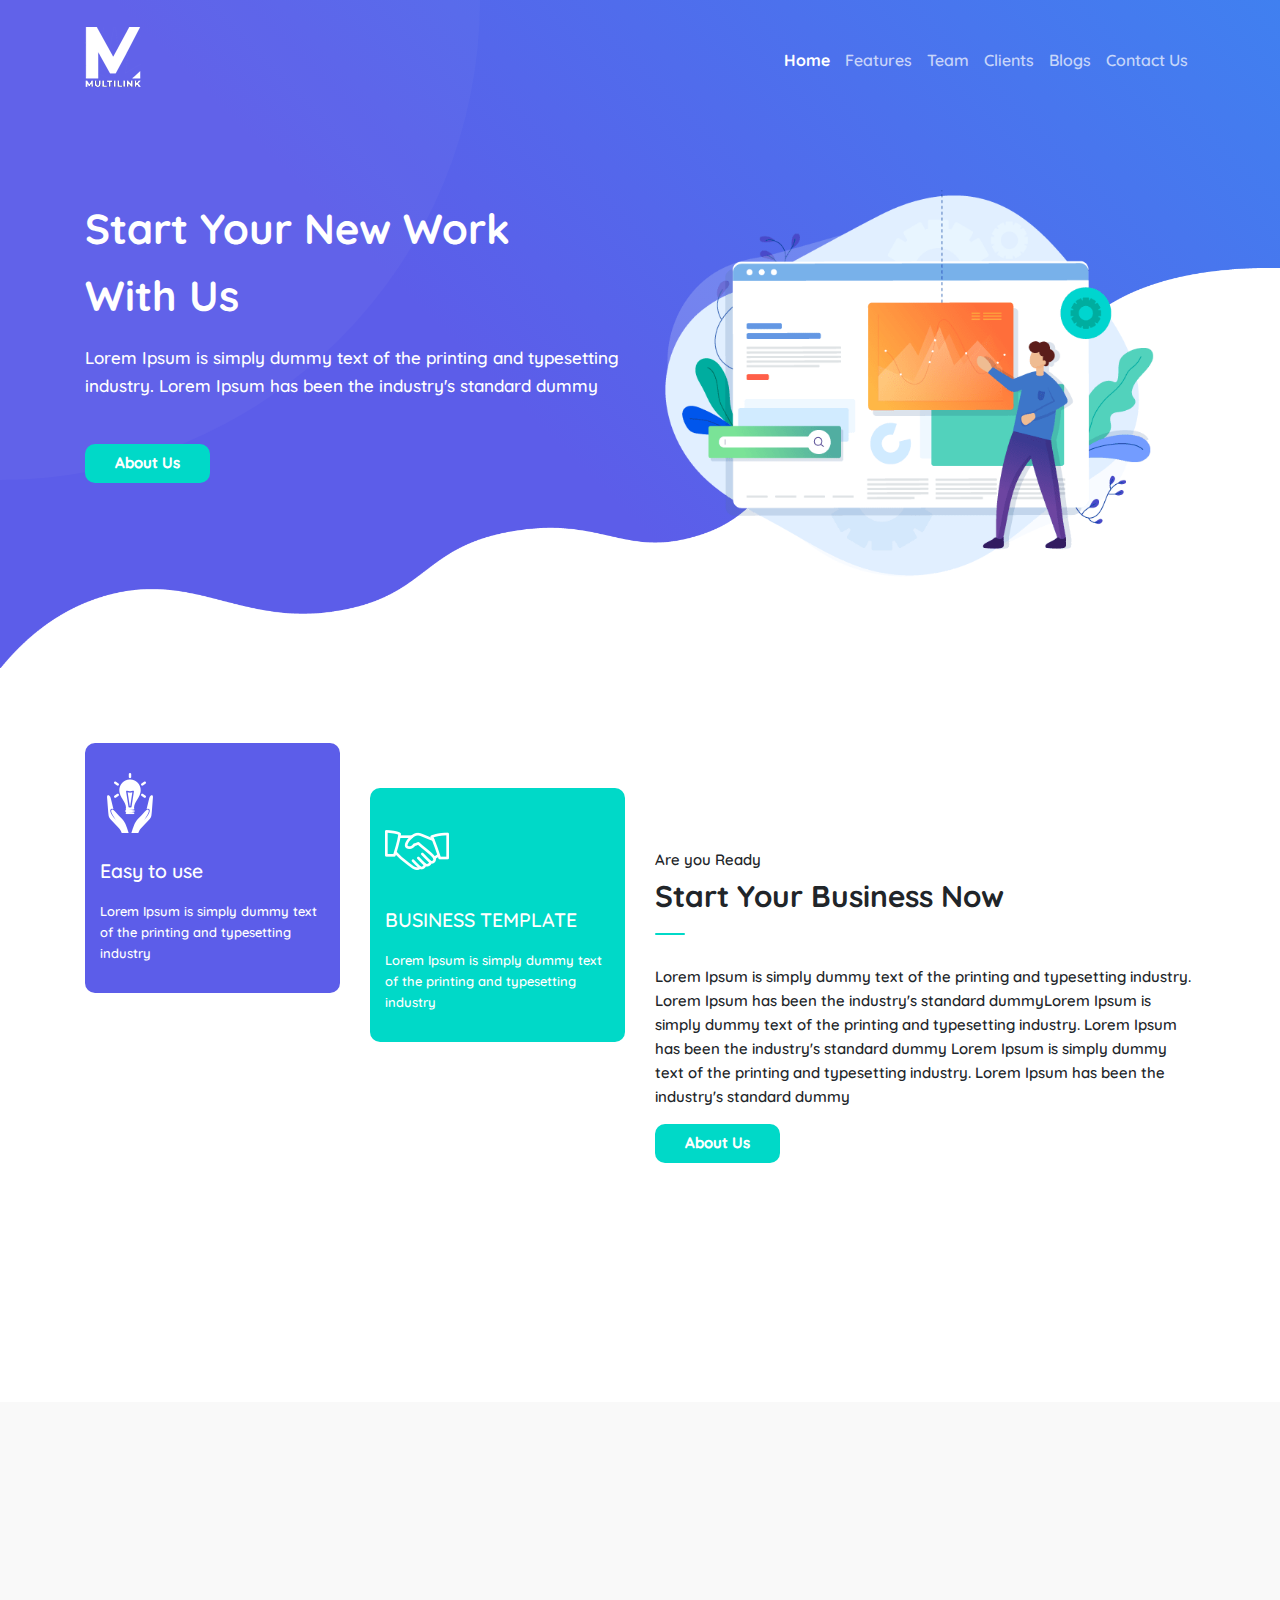
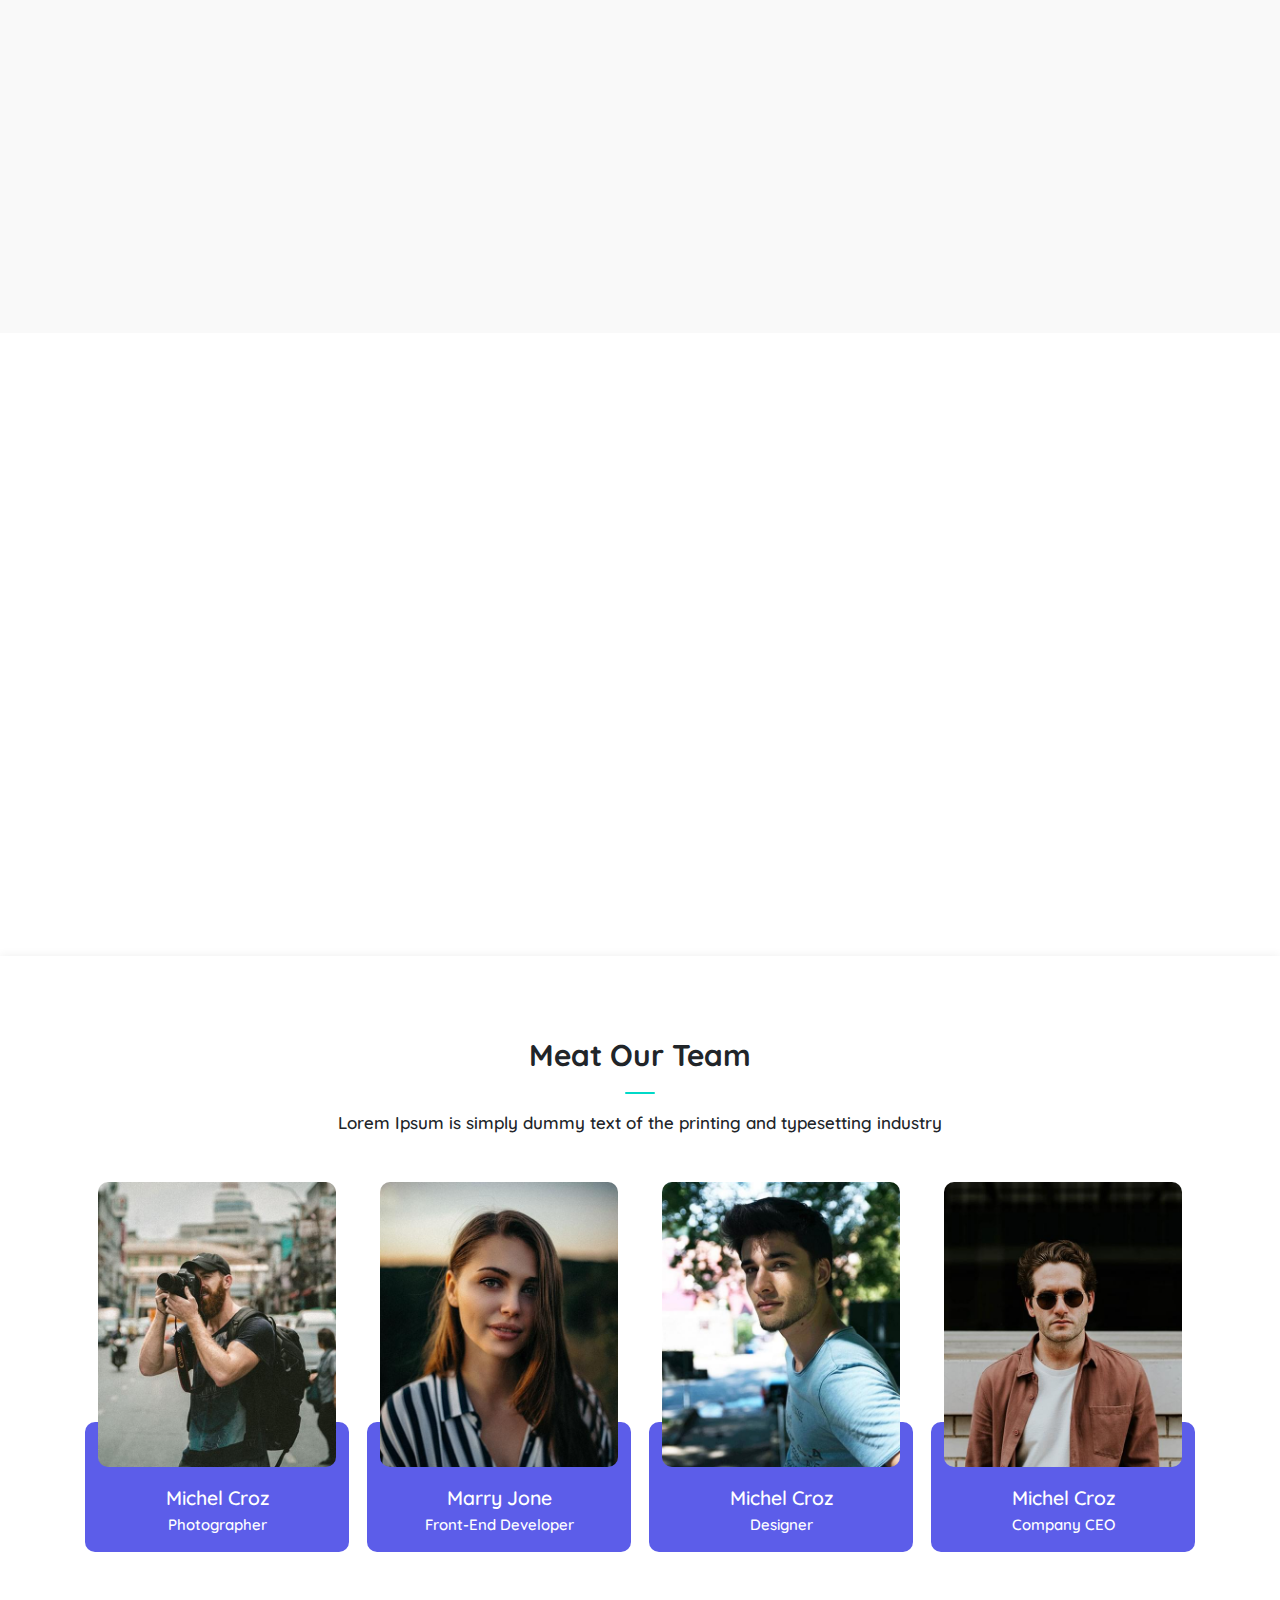
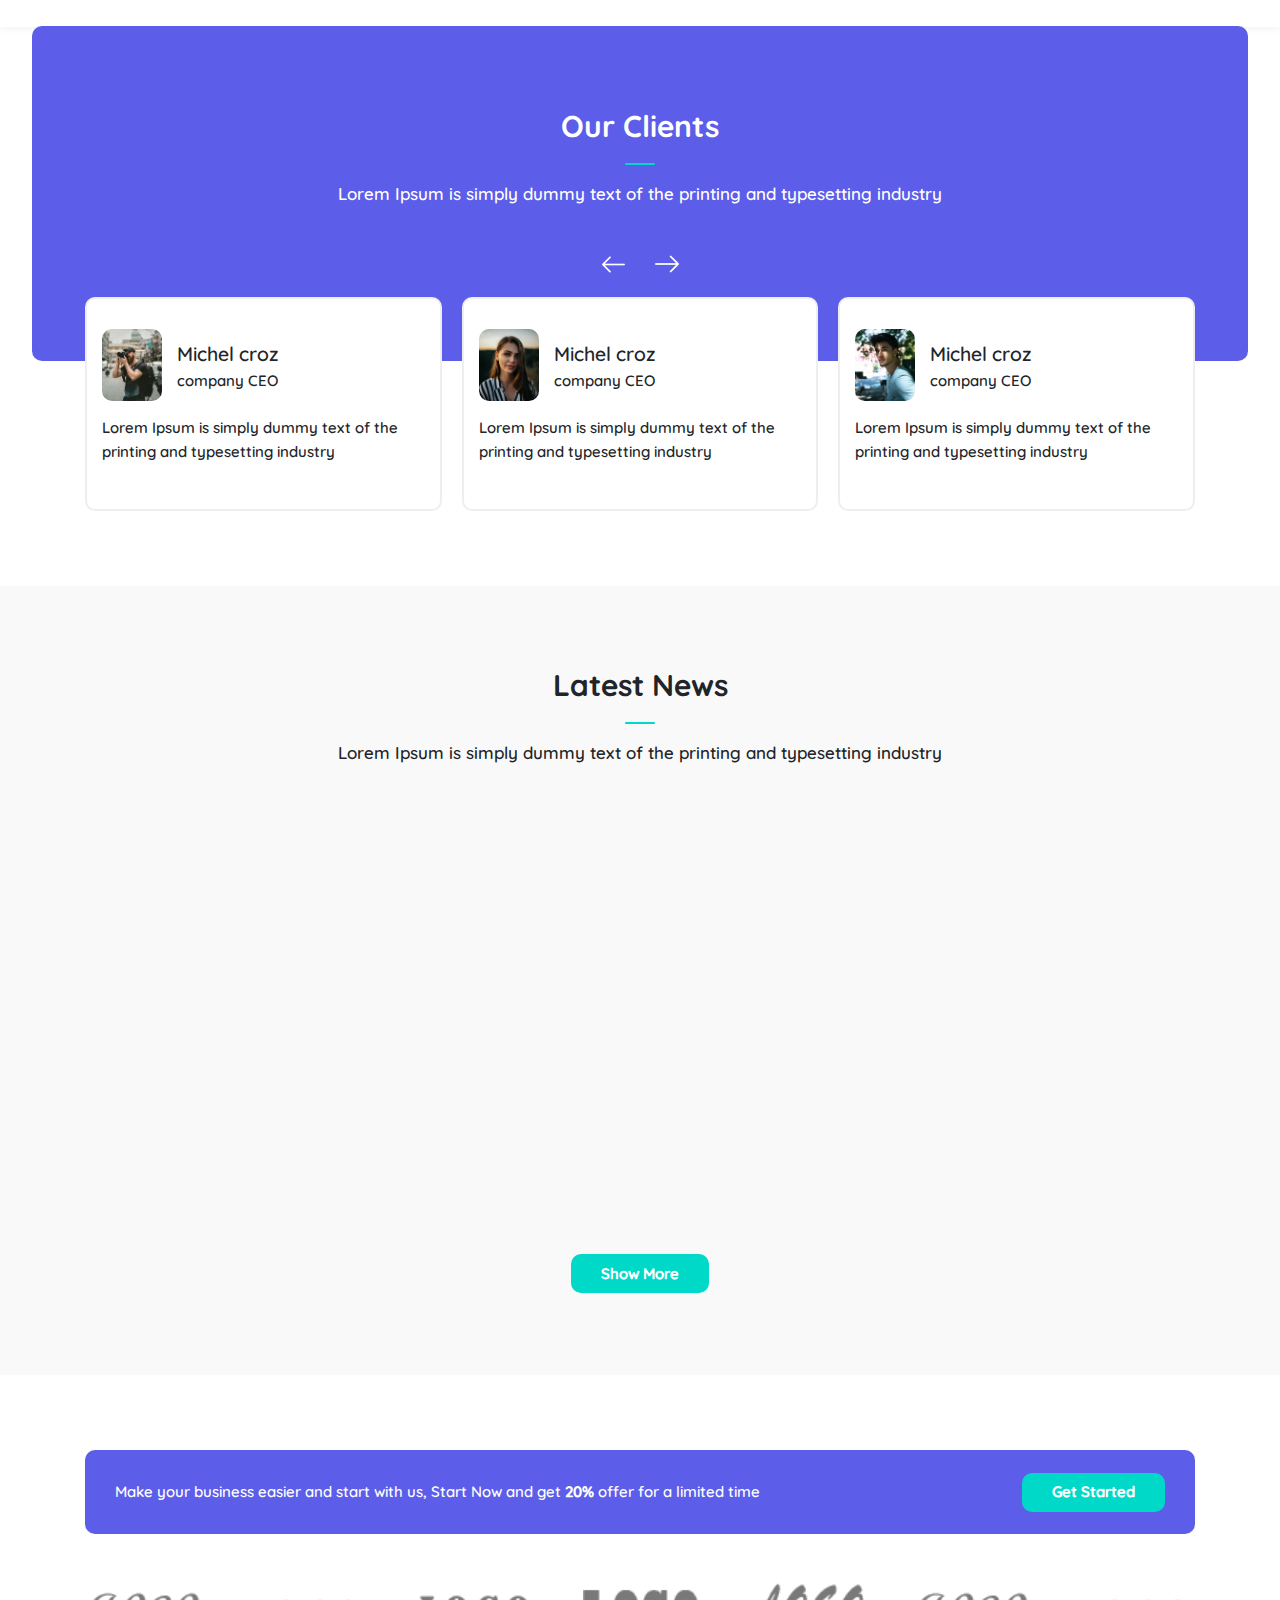
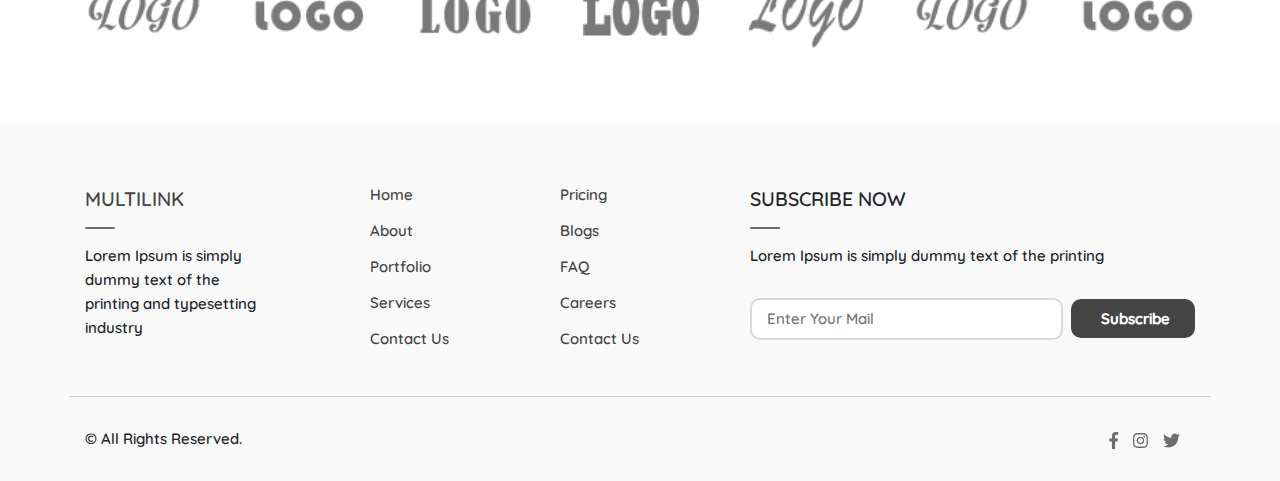
==== index.html @ b004ea32 "demowebsite" ====
<!DOCTYPE html>
<html lang="en">
  
<!-- Mirrored from ah-theme.com/multilink/demo/index.html by HTTrack Website Copier/3.x [XR&CO'2014], Fri, 06 Sep 2019 19:30:30 GMT -->
<head>
    <meta charset="utf-8">
    <meta http-equiv="X-UA-Compatible" content="IE=edge">
    <meta name="viewport" content="width=device-width, initial-scale=1">
    <meta name="description" content="">
    <meta name="author" content="">
    <title>Home</title>
    <!-- Favicons -->
    <link rel="icon" href="img/favicon.png" sizes="16x16" type="image/png">
    <!-- css plugins-->
    <link href="css/inc/plugins.css" rel="stylesheet">
    <!-- css stylesheet-->
    <link href="css/style.css" rel="stylesheet">
    <!-- HTML5 shim and Respond.js for IE8 support of HTML5 elements and media queries-->
    <!--if lt IE 9-->
    <script src="../../../oss.maxcdn.com/html5shiv/3.7.2/html5shiv.min.js"></script>
    <script src="../../../oss.maxcdn.com/respond/1.4.2/respond.min.js">              </script>
  </head>
  <body>
    <header class="site_header light_header fixed-top simple_header">
      <div class="bottom_header">
        <div class="container">
          <nav class="navbar navbar-expand-lg">
            <!-- logo --><a class="navbar-brand" href="#"> <img class="light-logo" src="img/logo-light.png" alt="logo"><img class="logo" src="img/logo.png" alt="logo"></a>
            <button class="navbar-toggler" type="button" data-toggle="collapse" data-target="#navbarSupportedContent" aria-controls="navbarSupportedContent" aria-expanded="false" aria-label="Toggle navigation"><i class="fas fa-bars"></i></button>
            <!-- start menu-->
            <div class="collapse navbar-collapse" id="navbarSupportedContent">
              <ul class="navbar-nav ml-auto">
                <li class="nav-item active"><a class="nav-link" href="#hero_section">Home</a></li>
                <li class="nav-item"><a class="nav-link" href="#features_section">Features</a></li>
                <li class="nav-item"><a class="nav-link" href="#team_section">Team</a></li>
                <li class="nav-item"><a class="nav-link" href="#clients_section">Clients</a></li>
                <li class="nav-item"><a class="nav-link" href="#blogs_section">Blogs</a></li>
                <li class="nav-item"><a class="nav-link" href="contact-us.html">Contact Us</a></li>
                <!-- dropdown menu -->
                <!-- <li class="nav-item dropdown"><a class="nav-link dropdown-toggle" href="#" id="navbarDropdown" role="button" data-toggle="dropdown" aria-haspopup="true" aria-expanded="false">Projects</a>
                  <div class="dropdown-menu animated fadeInUp" aria-labelledby="navbarDropdown"><a class="dropdown-item" href="about-us.html">About Us</a><a class="dropdown-item" href="services.html">Services</a><a class="dropdown-item" href="portfolio.html">Portfolio</a><a class="dropdown-item" href="portfolio-details.html"> project 1</a><a class="dropdown-item" href="portfolio-details-slider.html"> project 2</a><a class="dropdown-item" href="portfolio-details-video.html"> project 3</a><a class="dropdown-item" href="blogs.html">Blogs  </a><a class="dropdown-item" href="blogs-sidebar.html">Blogs style2</a><a class="dropdown-item" href="article.html">Single Blog</a><a class="dropdown-item" href="404.html">404</a></div> -->
                </li>
              </ul>
            </div>
          </nav>
        </div>
      </div>
    </header>
    <main class="site_main">
      <!-- start hero section-->
      <section class="hero1 text-white bg_blue_grad" id="hero_section">
        <div class="container">
          <div class="row">
            <div class="col-sm-12 col-md-12 col-lg-6">
              <h1 class="wow fadeInLeft">Start Your New Work <br> With Us</h1>
              <p class="wow fadeInRight">Lorem Ipsum is simply dummy text of the printing and typesetting industry. Lorem Ipsum has been the industry's standard dummy </p><a class="top-btn btn_style babyBlue_btn margin_top wow fadeInLeft" href="#features_section">About Us</a>
            </div>
            <div class="col-sm-12 col-md-12 col-lg-6"><img class="w-100" src="img/top1.png" alt="pic"></div>
          </div>
        </div>
      </section>
      <!-- start features section -->
      <section class="features1" id="features_section">
        <div class="container">
          <div class="row">
            <div class="col-sm-12 col-md-6 col-lg-3">
              <div class="featur bg_blue margin_bottom wow fadeInLeft" data-wow-delay=".3s"><img src="img/feat1.png" alt="pic">
                <h3>Easy to use</h3>
                <p>Lorem Ipsum is simply dummy text of the printing and typesetting industry</p>
              </div>
              <div class="featur bg_babyBlue wow fadeInLeft" data-wow-delay=".3s"><img src="img/feat2.png" alt="pic">
                <h3>Clean and Easy Code</h3>
                <p>Lorem Ipsum is simply dummy text of the printing and typesetting industry</p>
              </div>
            </div>
            <div class="col-sm-12 col-md-6 col-lg-3 margin_top_4">
              <div class="featur bg_babyBlue margin_bottom wow fadeInLeft"><img src="img/feat3.png" alt="pic">
                <h3>BUSINESS TEMPLATE</h3>
                <p>Lorem Ipsum is simply dummy text of the printing and typesetting industry</p>
              </div>
              <div class="featur bg_blue wow fadeInLeft"><img src="img/feat4.png" alt="pic">
                <h3>Creative Design</h3>
                <p>Lorem Ipsum is simply dummy text of the printing and typesetting industry</p>
              </div>
            </div>
            <div class="col-sm-12 col-md-12 col-lg-6 margin_top_4 padding_top_4 wow fadeInRight" data-wow-delay=".3s">
              <p class="subTitile">Are you Ready</p>
              <h2 class="title margin_bottom">start Your Business Now</h2>
              <p>
                Lorem Ipsum is simply dummy text of the printing and typesetting industry. Lorem Ipsum has been the industry's standard dummyLorem Ipsum is simply dummy text of the printing and typesetting industry. Lorem Ipsum has been the industry's standard dummy
                Lorem Ipsum is simply dummy text of the printing and typesetting industry. Lorem Ipsum has been the industry's standard dummy
              </p><a class="btn_style babyBlue_btn" href="about-us.html">About Us</a>
            </div>
          </div>
        </div>
      </section>
      <!-- start how it work section -->
      <section class="howItWork1" id="howItWork">
        <div class="container">
          <div class="row align-items-center">
            <div class="col-lg-6 wow fadeInLeft">
              <h2 class="title margin_bottom">How Does It Work</h2>
              <div class="step d-flex align-items-start"><span class="number bg_blue_grad">1</span>
                <div>
                  <h3>Install The App</h3>
                  <p>Lorem Ipsum is simply dummy text of the printing and typesetting industry</p>
                </div>
              </div>
              <div class="step d-flex align-items-start"><span class="number bg_blue_grad">2</span>
                <div>
                  <h3>Edit App Setting </h3>
                  <p>Lorem Ipsum is simply dummy text of the printing and typesetting industry</p>
                </div>
              </div>
              <div class="step d-flex align-items-start"><span class="number bg_blue_grad">3</span>
                <div>
                  <h3>Enjoy The App </h3>
                  <p>Lorem Ipsum is simply dummy text of the printing and typesetting industry</p>
                </div>
              </div>
            </div>
            <div class="col-lg-6">
              <div class="watch_video wow fadeInRight"><a class="play-icon bg_blue_grad" href="#"> <i class="_play fas fa-play"></i></a><img class="w-100" src="img/lap.png" alt="pic"></div>
              <div class="video_popup animated fadeInLeft">
                <div class="video">
                  <div class="video_src">
                    <iframe src="https://www.youtube.com/embed/4INwx_tmTKw?controls=0" allow="accelerometer; autoplay; encrypted-media; gyroscope; picture-in-picture" allowfullscreen></iframe>
                  </div>
                </div>
              </div>
            </div>
          </div>
        </div>
      </section>
      <!-- start view more section-->
      <section class="moreInfo">
        <div class="container">
          <div class="div row align-items-center">
            <div class="col-md-6 wow fadeInLeft"><img class="w-100" src="img/teamwork.png" alt="pic"></div>
            <div class="col-md-6 wow fadeInRight">
              <h2 class="title margin_bottom">A faster way to do anything</h2>
              <p>
                Lorem Ipsum is simply dummy text of the printing and typesetting industry. Lorem Ipsum has been the industry's standard dummyLorem Ipsum is simply dummy text of the printing and typesetting industry. Lorem Ipsum has been the industry's standard dummy
                Lorem Ipsum is simply dummy text of the printing and typesetting industry. Lorem Ipsum has been the industry's standard dummy
              </p>
            </div>
          </div>
        </div>
      </section>
      <!-- start our team section-->
      <section id="team_section">
        <div class="container">
          <h2 class="title">meat our team</h2>
          <p class="sec_desc">Lorem Ipsum is simply dummy text of the printing and typesetting industry</p>
          <div class="owl-carousel margin_top_4" id="team_slider">
            <div class="team_item">
              <div class="_img"><img class="m-auto" src="img/team1.jpg" alt="pic">
                <div class="social_links">
                  <ul>
                    <li class="animated fadeInLeft"><a class="social-link" href="#"><i class="fab fa-facebook-f"></i></a></li>
                    <li class="animated fadeInLeft"> <a class="social-link" href="#"><i class="fab fa-instagram"></i></a></li>
                    <li class="animated fadeInLeft"><a class="social-link" href="#"><i class="fab fa-twitter"></i></a></li>
                  </ul>
                </div>
              </div>
              <div class="team_data bg_blue">
                <h3 class="_name"> Michel croz</h3>
                <p class="_position">photographer </p>
              </div>
            </div>
            <div class="team_item">
              <div class="_img"><img class="m-auto" src="img/team2.jpg" alt="pic">
                <div class="social_links">
                  <ul>
                    <li class="animated fadeInLeft"><a class="social-link" href="#"><i class="fab fa-facebook-f"></i></a></li>
                    <li class="animated fadeInLeft"> <a class="social-link" href="#"><i class="fab fa-instagram"></i></a></li>
                    <li class="animated fadeInLeft"><a class="social-link" href="#"><i class="fab fa-twitter"></i></a></li>
                  </ul>
                </div>
              </div>
              <div class="team_data bg_blue">
                <h3 class="_name"> marry jone</h3>
                <p class="_position">Front-end Developer</p>
              </div>
            </div>
            <div class="team_item">
              <div class="_img"><img class="m-auto" src="img/team3.jpg" alt="pic">
                <div class="social_links">
                  <ul>
                    <li class="animated fadeInLeft"><a class="social-link" href="#"><i class="fab fa-facebook-f"></i></a></li>
                    <li class="animated fadeInLeft"> <a class="social-link" href="#"><i class="fab fa-instagram"></i></a></li>
                    <li class="animated fadeInLeft"><a class="social-link" href="#"><i class="fab fa-twitter"></i></a></li>
                  </ul>
                </div>
              </div>
              <div class="team_data bg_blue">
                <h3 class="_name"> Michel croz</h3>
                <p class="_position">Designer</p>
              </div>
            </div>
            <div class="team_item">
              <div class="_img"><img class="m-auto" src="img/team4.jpg" alt="pic">
                <div class="social_links">
                  <ul>
                    <li class="animated fadeInLeft"><a class="social-link" href="#"><i class="fab fa-facebook-f"></i></a></li>
                    <li class="animated fadeInLeft"> <a class="social-link" href="#"><i class="fab fa-instagram"></i></a></li>
                    <li class="animated fadeInLeft"><a class="social-link" href="#"><i class="fab fa-twitter"></i></a></li>
                  </ul>
                </div>
              </div>
              <div class="team_data bg_blue">
                <h3 class="_name"> Michel croz</h3>
                <p class="_position">Company CEO</p>
              </div>
            </div>
            <div class="team_item">
              <div class="_img"><img class="m-auto" src="img/team5.jpg" alt="pic">
                <div class="social_links">
                  <ul>
                    <li class="animated fadeInLeft"><a class="social-link" href="#"><i class="fab fa-facebook-f"></i></a></li>
                    <li class="animated fadeInLeft"> <a class="social-link" href="#"><i class="fab fa-instagram"></i></a></li>
                    <li class="animated fadeInLeft"><a class="social-link" href="#"><i class="fab fa-twitter"></i></a></li>
                  </ul>
                </div>
              </div>
              <div class="team_data bg_blue">
                <h3 class="_name"> jone mesy</h3>
                <p class="_position">Front-end Developer</p>
              </div>
            </div>
          </div>
        </div>
      </section>
      <!-- start pricing section -->
    <!--   <section id="pricing_section">
        <div class="container">
          <h2 class="title">our pricing</h2>
          <p class="sec_desc">Lorem Ipsum is simply dummy text of the printing and typesetting industry</p>
          <div class="row margin_top_4">
            <div class="col-md-4">
              <div class="pricing_table text-center wow fadeInLeft" data-wow-delay=".7s">
                <h3>Starter Plan</h3>
                <h1 class="price text_blue">Free</h1>
                <p>per month</p>
                <ul>
                  <li>1 GB of space</li>
                  <li>Real-time sync</li>
                  <li>Unlimited Attachments</li>
                  <li class="disable">Customize Themes</li>
                  <li class="disable">Priority email support</li>
                </ul><a class="btn_style blue_btn" href="#">Start Now</a>
              </div>
            </div>
            <div class="col-md-4">
              <div class="pricing_table text-center bg_blue text-white wow fadeInLeft" data-wow-delay=".4s">
                <h3>Enterprise Plan</h3>
                <h1 class="price">20$</h1>
                <p>per month</p>
                <ul>
                  <li>4 GB of space</li>
                  <li>Real-time sync</li>
                  <li>Unlimited Attachments</li>
                  <li>Customize Themes</li>
                  <li class="disable">Priority email support</li>
                </ul><a class="btn_style babyBlue_btn" href="#">Start Now</a>
              </div>
            </div>
            <div class="col-md-4">
              <div class="pricing_table text-center wow fadeInLeft" data-wow-delay=".1s">
                <h3>Unlimited Plan</h3>
                <h1 class="price text_blue">40$</h1>
                <p>per month</p>
                <ul>
                  <li>Unlimited GB of space</li>
                  <li>Real-time sync</li>
                  <li>Unlimited Attachments</li>
                  <li>Customize Themes</li>
                  <li>Priority email support</li>
                </ul><a class="btn_style blue_btn" href="#">Start Now</a>
              </div>
            </div>
          </div>
        </div>
      </section> -->
      <!-- start clients saction -->
      <section class="style_1" id="clients_section">
        <div class="container">
          <h2 class="title text-white">our Clients</h2>
          <p class="text-white sec_desc">Lorem Ipsum is simply dummy text of the printing and typesetting industry</p>
          <div class="owl-carousel margin_top_4" id="clients_slider">
            <div class="client_item">
              <div class="info d-flex align-items-center"><img src="img/team1.jpg" alt="pic">
                <div>
                  <h3>Michel croz</h3>
                  <p>company CEO</p>
                </div>
              </div>
              <p>Lorem Ipsum is simply dummy text of the printing and typesetting industry</p>
            </div>
            <div class="client_item">
              <div class="info d-flex align-items-center"><img src="img/team2.jpg" alt="pic">
                <div>
                  <h3>Michel croz</h3>
                  <p>company CEO</p>
                </div>
              </div>
              <p>Lorem Ipsum is simply dummy text of the printing and typesetting industry</p>
            </div>
            <div class="client_item">
              <div class="info d-flex align-items-center"><img src="img/team3.jpg" alt="pic">
                <div>
                  <h3>Michel croz</h3>
                  <p>company CEO</p>
                </div>
              </div>
              <p>Lorem Ipsum is simply dummy text of the printing and typesetting industry</p>
            </div>
            <div class="client_item">
              <div class="info d-flex align-items-center"><img src="img/team4.jpg" alt="pic">
                <div>
                  <h3>Michel croz</h3>
                  <p>company CEO</p>
                </div>
              </div>
              <p>Lorem Ipsum is simply dummy text of the printing and typesetting industry</p>
            </div>
          </div>
        </div>
      </section>
      <!-- start blogs section -->
      <section id="blogs_section">
        <div class="container">
          <h2 class="title">Latest News</h2>
          <p class="sec_desc">Lorem Ipsum is simply dummy text of the printing and typesetting industry</p>
          <div class="row margin_top_4">
            <div class="col-md-4">
              <div class="blog wow fadeInLeft" data-wow-delay=".7s"><a href="#">
                  <div class="date bg_blue">3 Apr 2018</div><img class="w-100" src="img/blog1.jpg" alt="blog-img">
                  <div class="blog-content br_blue">
                    <h3 class="text-capitalize">growth your business with us</h3>
                    <p>Lorem ipsum dolor sit amet, consectetur adipisicing elit, sed do eiusmod tempor incididunt ut labore et dolore magna aliqua.</p>
                  </div></a></div>
            </div>
            <div class="col-md-4">
              <div class="blog wow fadeInLeft" data-wow-delay=".4s"><a href="#">
                  <div class="date bg_blue">3 Apr 2018</div><img class="w-100" src="img/blog2.jpg" alt="blog-img">
                  <div class="blog-content br_blue">
                    <h3 class="text-capitalize">how can use the template </h3>
                    <p>Lorem ipsum dolor sit amet, consectetur adipisicing elit, sed do eiusmod tempor incididunt ut labore et dolore magna aliqua.</p>
                  </div></a></div>
            </div>
            <div class="col-md-4">
              <div class="blog wow fadeInLeft" data-wow-delay=".1s"><a href="#">
                  <div class="date bg_blue">3 Apr 2018</div><img class="w-100" src="img/blog3.jpg" alt="blog-img">
                  <div class="blog-content br_blue">
                    <h3 class="text-capitalize">How to increase your profits</h3>
                    <p>Lorem ipsum dolor sit amet, consectetur adipisicing elit, sed do eiusmod tempor incididunt ut labore et dolore magna aliqua.</p>
                  </div></a></div>
            </div>
          </div><a class="btn_style babyBlue_btn" href="blogs.html">Show More</a>
        </div>
      </section>
      <section class="logos">
        <div class="container">
          <div class="start_now d-flex justify-content-between flex-wrap align-items-center bg_blue">
            <p>Make your business easier and start with us, Start Now and get <strong>20% </strong>offer for a limited time</p><a class="btn_style babyBlue_btn" href="#">Get Started</a>
          </div>
          <div class="owl-carousel margin_top_4" id="logos"><img src="img/logo1.png" alt="pic"><img src="img/logo2.png" alt="pic"><img src="img/logo3.png" alt="pic"><img src="img/logo4.png" alt="pic"><img src="img/logo5.png" alt="pic"></div>
        </div>
      </section><a class="goto_top btn_style gray_btn" href="#"><i class="fas fa-arrow-up"></i> </a>
    </main>
    <footer class="site_footer">
      <div class="loader"><div class="lds-ripple"><div></div><div></div></div></div>
      <div class="container">
        <div class="row footer_top">
          <div class="col-md-6 col-lg-3">
            <h3 class="title"><a class="margin_bottom" href="#">multiLink</a></h3>
            <p class="w-75">Lorem Ipsum is simply dummy text of the printing and typesetting industry</p>
          </div>
          <div class="col-md-6 col-lg-2">
            <nav class="footer_menu">
              <ul>
                <li> <a class="footer_link" href="#">Home</a></li>
                <li> <a class="footer_link" href="#">About</a></li>
                <li> <a class="footer_link" href="#">Portfolio</a></li>
                <li> <a class="footer_link" href="#">Services</a></li>
                <li> <a class="footer_link" href="#">Contact Us </a></li>
              </ul>
            </nav>
          </div>
          <div class="col-md-6 col-lg-2">
            <nav class="footer_menu">
              <ul>
                <li> <a class="footer_link" href="#">Pricing</a></li>
                <li> <a class="footer_link" href="#">Blogs</a></li>
                <li> <a class="footer_link" href="#">FAQ</a></li>
                <li> <a class="footer_link" href="#">Careers</a></li>
                <li> <a class="footer_link" href="#">Contact Us             </a></li>
              </ul>
            </nav>
          </div>
          <div class="col-md-6 col-lg-5">
            <h3 class="title">Subscribe Now</h3>
            <p class="margin_bottom">Lorem Ipsum is simply dummy text of the printing </p>
            <form class="subscribe-form" id="subscribe_form" action="https://ah-theme.us17.list-manage.com/subscribe/post?u=1deb8f74c591046810c8ac1ec&amp;amp;id=ebe56afd26" method="post">
              <div class="d-flex align-items-center">
                <input class="w-75 form-input" id="subscribe_email" type="Email" placeholder="Enter Your Mail" aria-label="Search">
                <button class="btn_style dark_btn" type="submit" id="subscribe_btn">Subscribe</button>
              </div>
              <p class="subscription_success"></p>
              <p class="subscription_error"></p>
            </form>
          </div>
        </div>
        <div class="footer_bottom">
          <div class="row justify-content-between">
            <p>©  All Rights Reserved.</p>
            <ul class="social_footer">
              <li><a class="social-link" href="#"><i class="fab fa-facebook-f"></i></a></li>
              <li> <a class="social-link" href="#"><i class="fab fa-instagram"></i></a></li>
              <li><a class="social-link" href="#"><i class="fab fa-twitter"></i></a></li>
            </ul>
          </div>
        </div>
      </div>
    </footer>
    <script src="js/jQuery-plugins.js"></script>
    <script src="js/scripts.js"></script>
  </body>

<!-- Mirrored from ah-theme.com/multilink/demo/index.html by HTTrack Website Copier/3.x [XR&CO'2014], Fri, 06 Sep 2019 19:30:58 GMT -->
</html>
---- css/style.css ----
@charset "UTF-8";
/*
Template Name: MultiLink  Multipurpose, Software, Digital Agency, Company Portfolio Template 
Author: AHTheme
Author URI: https://themeforest.net/user/ah-theme
Version: 1.1
*/
/*
TABLE OF CONTENTS:

1.RESET CSS
2.GENERAL CLASSES and Id
  2.1-site_header
	2.2-hero_section
	2.3-about_section
	2.4-services_section
	2.5-portfolio_section
	2.6-pricing_section
	2.7-clients_section
	2.8-blogs_section
	2.9-logos
	2.10-site_footer

3. General COLOR CLASSES
	3.1- background colors
		3.1.1-babyBlue_btn // babyblue button
		3.1.2-lightOrange_btn // light button
		3.1.3-blue_btn //  blue button
		3.1.4-dark_btn //  dark button
		3.1.5-purple_btn // purple button
		3.1.6-bg_babyBlue // background baby blue section
		3.1.7-bg_orang // background orange
		3.1.8-bg_blue // background blue
    3.1.9-bg_blue_grad //  background blue gradient
    3.1.10-bg_purple // background purple
		3.1.11-bg_bg_gray // background dark gray
  3.2- text color
		3.2.1- text_blue // text blue
		3.2.2- text_babyBlue // light baby blue text
		3.2.3- text_orang // text orange
		3.2.4- text_gray // gray text
*/
/* ====== fonts =========== */
@font-face {
  font-family: 'Conv_Quicksand-Bold';
  src: url("../fonts/font/Quicksand-Bold.eot");
  src: local("☺"), url("../fonts/font/Quicksand-Bold.woff") format("woff"), url("../fonts/font/Quicksand-Bold.ttf") format("truetype"), url("../fonts/font/Quicksand-Bold.svg") format("svg");
  font-weight: normal;
  font-style: normal;
}

@font-face {
  font-family: 'Conv_Quicksand-Medium';
  src: url("../fonts/font/Quicksand-Medium.eot");
  src: local("☺"), url("../fonts/font/Quicksand-Medium.woff") format("woff"), url("../fonts/font/Quicksand-Medium.ttf") format("truetype"), url("../fonts/font/Quicksand-Medium.svg") format("svg");
  font-weight: normal;
  font-style: normal;
}

@font-face {
  font-family: 'Conv_Quicksand-Regular';
  src: url("../fonts/font/Quicksand-Regular.eot");
  src: local("☺"), url("../fonts/font/Quicksand-Regular.woff") format("woff"), url("../fonts/font/Quicksand-Regular.ttf") format("truetype"), url("../fonts/font/Quicksand-Regular.svg") format("svg");
  font-weight: normal;
  font-style: normal;
}

/* ====== Color Palette =========== */
/* ====== fonts =========== */
/* ====== Font Sizes =========== */
/* ====== Text =========== */
/* ====== padding =========== */
/* ====== margin =========== */
/* ====== border radius =========== */
/*----------- functions -----------*/
/*---------- animation ----------*/
@keyframes pulse-border {
  0% {
    transform: translateX(-50%) translateY(-50%) translateZ(0) scale(1);
    opacity: 1;
  }
  100% {
    transform: translateX(-50%) translateY(-50%) translateZ(0) scale(1.5);
    opacity: 0;
  }
}

@keyframes box-shadow {
  0% {
    box-shadow: 0 0 0 4px #ddd;
  }
  50% {
    box-shadow: 0 0 20px 10px #eee;
    -webkit-transform: scale(1.05, 1.05);
    -moz-transform: scale(1.05, 1.05);
    -o-transform: scale(1.05, 1.05);
    transform: scale(1.05, 1.05);
    opacity: .5;
  }
  100% {
    opacity: 0;
  }
}

@keyframes circle_animate {
  0%, 100% {
    -webkit-transform: scale(0.9, 0.9);
    -moz-transform: scale(0.9, 0.9);
    -o-transform: scale(0.9, 0.9);
    transform: scale(0.9, 0.9);
  }
  50% {
    -webkit-transform: scale(1.1, 1.1);
    -moz-transform: scale(1.1, 1.1);
    -o-transform: scale(1.1, 1.1);
    transform: scale(1.1, 1.1);
  }
}

@keyframes bg_animation {
  0%, 100% {
    -webkit-transform: scale(1, 1);
    -moz-transform: scale(1, 1);
    -o-transform: scale(1, 1);
    transform: scale(1, 1);
  }
  80% {
    -webkit-transform: scale(2, 2);
    -moz-transform: scale(2, 2);
    -o-transform: scale(2, 2);
    transform: scale(2, 2);
  }
}

@keyframes lds-ripple {
  0% {
    top: 28px;
    left: 28px;
    width: 0;
    height: 0;
    opacity: 1;
  }
  100% {
    top: -1px;
    left: -1px;
    width: 58px;
    height: 58px;
    opacity: 0;
  }
}

/* --------------------------------
RESET CSS
-------------------------------- */
html,
body,
div,
span,
applet,
object,
iframe,
h1,
h2,
h3,
h4,
h5,
h6,
p,
blockquote,
pre,
a,
abbr,
acronym,
address,
big,
cite,
code,
del,
dfn,
em,
img,
ins,
kbd,
q,
s,
samp,
strike,
sub,
sup,
tt,
var,
b,
u,
i,
center,
dl,
dt,
dd,
ol,
ul,
li,
fieldset,
form,
label,
legend,
table,
caption,
tbody,
tfoot,
thead,
tr,
th,
td,
article,
aside,
canvas,
details,
embed,
figure,
figcaption,
footer,
header,
hgroup,
menu,
nav,
output,
ruby,
section,
summary,
time,
mark,
audio,
video {
  margin: 0;
  padding: 0;
  border: 0;
  font-size: 100%;
  font: inherit;
  vertical-align: baseline;
}

/* HTML5 display-role reset for older browsers */
article,
aside,
details,
figcaption,
figure,
footer,
header,
hgroup,
menu,
nav,
section,
main {
  display: block;
}

ul,
li {
  list-style: none;
}

select {
  width: 100%;
}

input:focus, button:focus, textarea:focus {
  outline: 0;
}

a:hover {
  color: #444444;
  text-decoration: none;
}

button {
  padding: .5rem 2rem;
  cursor: pointer;
}

html {
  -webkit-font-smoothing: antialiased;
  -moz-osx-font-smoothing: grayscale;
  text-rendering: optimizeLegibility;
  font-size: 15px;
  font-size: 15px;
}

body {
  line-height: 1.6;
  font-family: "Conv_Quicksand-Medium";
  overflow-x: hidden;
}

input {
  height: 42px;
  padding: 0 1rem;
  border: 2px solid #dadada;
  border-radius: 10px;
  -webkit-transition: all 0.3s ease-in-out;
  -moz-transition: all 0.3s ease-in-out;
  -o-transition: all 0.3s ease-in-out;
  transition: all 0.3s ease-in-out;
}

input:focus {
  border-color: #a2a2a2;
}

textarea {
  resize: none;
  padding: 0.5rem 1rem;
  height: 84px;
  border: 2px solid #dadada;
  border-radius: 10px;
  -webkit-transition: all 0.3s ease-in-out;
  -moz-transition: all 0.3s ease-in-out;
  -o-transition: all 0.3s ease-in-out;
  transition: all 0.3s ease-in-out;
}

textarea:focus {
  border-color: #a2a2a2;
}

p, h1, h2, h3, form {
  margin: 1rem 0px;
}

h1 {
  font-size: 40px;
  font-size: 2.8rem;
  font-family: "Conv_Quicksand-Bold";
}

h2 {
  font-size: 30px;
  font-size: 2rem;
  font-family: "Conv_Quicksand-Bold";
}

h3 {
  font-size: 25px;
  font-size: 1.3rem;
}

section {
  padding: 5rem 0;
}

/*---------- General Classes -------------*/
.margin_top {
  margin-top: 2rem;
}

.margin_bottom {
  margin-bottom: 2rem;
}

.margin_top_4 {
  margin-top: 3rem;
}

.margin_bottom_4 {
  margin-bottom: 3rem;
}

.padding_top {
  padding-top: 2rem;
}

.padding_bottom {
  padding-bottom: 2rem;
}

.padding_top_4 {
  padding-top: 4rem;
}

.padding_bottom_4 {
  padding-bottom: 4rem;
}

.margin_right {
  margin-right: 1rem;
}

.margin_left {
  margin-left: 1rem;
}

.position-absolute {
  position: absolute;
  z-index: 101;
  top: 0;
  left: 0;
  width: 100%;
}

._bold {
  font-family: "Conv_Quicksand-Bold";
}

.disable {
  opacity: .6;
  text-decoration: line-through;
}

.br_top {
  border-top: 2px solid #eee;
}

.br_left {
  border-left: 2px solid #eee;
}

.title {
  position: relative;
  padding-bottom: 1rem;
  text-transform: capitalize;
  margin-top: 0;
}

.title:before {
  content: "";
  position: absolute;
  bottom: 0;
  left: 0;
  height: 2px;
  border-radius: 10px;
  width: 30px;
  background: #00d9c8;
}

.title.orange:before {
  background: #ff6426;
}

.sec_desc {
  font-size: 17px;
}

.hidden {
  display: none;
}

/* buttons styles */
.btn_style {
  padding: .5rem 2rem;
  display: inline-block;
  border: 0px;
  cursor: pointer;
  font-weight: bold;
  border-radius: 10px;
  -webkit-transition: all 0.3s ease-in-out;
  -moz-transition: all 0.3s ease-in-out;
  -o-transition: all 0.3s ease-in-out;
  transition: all 0.3s ease-in-out;
  position: relative;
  overflow: hidden;
  display: inline-block;
  position: relative;
  z-index: 1;
}

.btn_style:after {
  background: #fff;
  content: "";
  height: 155px;
  left: -75px;
  opacity: .3;
  position: absolute;
  top: -50px;
  transform: rotate(35deg);
  transition: all 550ms cubic-bezier(0.19, 1, 0.22, 1);
  width: 50px;
  z-index: 1;
}

.btn_style:hover {
  color: #fff;
}

.btn_style:hover:after {
  left: 120%;
  transition: all 550ms cubic-bezier(0.19, 1, 0.22, 1);
}

.babyBlue_btn {
  background: #00d9c8;
  color: #fff;
}

.lightOrange_btn {
  background: #ff6426;
  color: #fff;
}

.blue_btn {
  background: #5c5de9;
  color: #fff;
}

.dark_btn {
  background: #444444;
  color: #fff;
}

.purple_btn {
  background: #2c1a4e;
  color: #fff;
}

.gray_btn {
  background: #444444;
  color: #fff;
}

.light_btn {
  background: #fff;
  color: #444444;
}

.light_btn:hover {
  color: #444444;
}

/* backgrounds style */
.bg_babyBlue {
  background-color: #00d9c8 !important;
}

.bg_blue {
  background-color: #5c5de9 !important;
}

.bg_blue_grad {
  background: linear-gradient(45deg, #5c5de9 40%, #4080f0) !important;
}

.bg_orange {
  background-color: #ff6426 !important;
}

.bg_purple {
  background-color: #2c1a4e !important;
}

.bg_gray {
  background-color: #444444 !important;
}

/* text Colors */
.text_blue {
  color: #5c5de9;
}

.text_babyBlue {
  color: #00d9c8;
}

.text_orange {
  color: #ff6426;
}

.text_gray {
  color: #444444;
}

.site_header {
  -webkit-transition: all 0.3s ease-in-out;
  -moz-transition: all 0.3s ease-in-out;
  -o-transition: all 0.3s ease-in-out;
  transition: all 0.3s ease-in-out;
}

.site_header .navbar-brand img {
  max-height: 80px;
}

.site_header.simple_header {
  padding: 1rem 0;
}

.site_header.simple_header .navbar-toggler {
  color: #fff;
}

.site_header .nav-item {
  -webkit-transition: all 0.3s ease-in-out;
  -moz-transition: all 0.3s ease-in-out;
  -o-transition: all 0.3s ease-in-out;
  transition: all 0.3s ease-in-out;
  opacity: .7;
  font-family: "Conv_Quicksand-Medium";
}

.site_header .nav-item.active, .site_header .nav-item:hover {
  opacity: 1;
  font-family: "Conv_Quicksand-Bold";
}

.site_header .navbar {
  padding: .5rem 0;
}

.site_header.light_header .nav-link {
  color: #fff;
  font-size: 16px;
}

.site_header.light_header .navbar-toggler {
  color: #fff;
}

.site_header.light_header .logo {
  display: none;
}

.site_header.light_header .logo-light {
  display: block;
}

.site_header.light_header .top_header {
  color: #fff;
  background: rgba(0, 0, 0, 0.3);
  padding: 1rem 0;
  margin-bottom: 1rem;
  border-bottom: 1px solid #909090;
}

.site_header.light_header .top_header a {
  color: #fff;
}

.site_header.light_header .top_header .icon {
  margin-right: .5rem;
}

.site_header.dark-header .navbar-toggler {
  color: #444444;
}

.site_header.dark-header .nav-link {
  color: #fff;
  font-size: 16px;
}

.site_header.dark-header .top_header {
  color: #fff;
  padding: 1rem 0;
}

.site_header.dark-header .top_header a {
  color: #fff;
}

.site_header.dark-header .top_header .icon {
  margin-right: .5rem;
}

.site_header.dark-header .bottom_header {
  background: #fff;
}

.site_header.dark-header .bottom_header a {
  color: #444444;
}

.site_header .dropdown .dropdown-menu {
  -webkit-transform: translate(-50%, 0);
  -moz-transform: translate(-50%, 0);
  -o-transform: translate(-50%, 0);
  transform: translate(-50%, 0);
  box-shadow: 0 0 10px #eee;
}

.site_header .dropdown .dropdown-menu .dropdown-item {
  -webkit-transition: all 0.3s ease-in-out;
  -moz-transition: all 0.3s ease-in-out;
  -o-transition: all 0.3s ease-in-out;
  transition: all 0.3s ease-in-out;
}

.site_header .dropdown .dropdown-menu .dropdown-item:hover {
  -webkit-transform: translate(5px, 0);
  -moz-transform: translate(5px, 0);
  -o-transform: translate(5px, 0);
  transform: translate(5px, 0);
  background: transparent;
}

.site_header .bottom_header {
  -webkit-transition: all 0.3s ease-in-out;
  -moz-transition: all 0.3s ease-in-out;
  -o-transition: all 0.3s ease-in-out;
  transition: all 0.3s ease-in-out;
}

.site_header.header-scroll_bg_light {
  background: #fff;
  padding: .5rem 0;
  box-shadow: 0 0 13px #e6e6e6;
}

.site_header.header-scroll_bg_light .navbar-toggler {
  color: #444444;
}

.site_header.header-scroll_bg_light .top_header {
  display: none;
}

.site_header.header-scroll_bg_light .nav-link {
  color: #444444;
}

.site_header.header-scroll_bg_light .light-logo {
  display: none;
}

.site_header.header-scroll_bg_light .logo {
  display: block;
}

.site_header.header-scroll_bg_light .navbar-brand img {
  height: 40px;
}

/* hero Section */
#hero_section {
  position: relative;
}

#hero_section.hero1 {
  padding: 12rem 0 5rem;
}

#hero_section.hero1:before {
  content: "";
  background-image: url("../img/top-bg.png");
  background-size: 100% 100%;
  position: absolute;
  bottom: -1px;
  left: 0;
  width: 100%;
  height: 60%;
}

#hero_section.hero1:after {
  content: "";
  width: 75%;
  padding-top: 75%;
  position: absolute;
  top: 0;
  left: 0;
  background: rgba(255, 255, 255, 0.03);
  border-radius: 50%;
  transform: translate(-50%, -50%);
}

#hero_section.hero2 {
  padding: 15rem 0 10rem;
  background-image: url(../img/top_bg.jpg);
  background-blend-mode: multiply;
  background-size: cover;
  background-attachment: fixed;
}

#hero_section.hero2:before {
  content: "";
  position: absolute;
  bottom: -1px;
  left: 0;
  width: 100%;
  height: 100px;
  background: url(../img/top2.png);
  background-size: 100% 100%;
}

#hero_section.hero3 {
  padding: 18rem 0 10rem;
  background-image: url(../img/top_bg.jpg);
  background-blend-mode: multiply;
  background-size: cover;
  background-attachment: fixed;
  text-align: center;
}

#hero_section.hero4 {
  padding: 20rem 0 10rem;
  background-image: url(../img/top_bg.jpg);
  background-blend-mode: multiply;
  background-size: cover;
  background-attachment: fixed;
  text-align: center;
}

#hero_section .owl-nav {
  position: absolute;
  top: 50%;
  width: 100%;
  display: flex;
  justify-content: space-between;
  -webkit-transform: translate(0, -50%);
  -moz-transform: translate(0, -50%);
  -o-transform: translate(0, -50%);
  transform: translate(0, -50%);
}

#hero_section .owl-nav .owl-prev, #hero_section .owl-nav .owl-next {
  position: relative;
  height: 70px;
  background: #fff;
  color: #444444;
  font-size: 30px;
  width: 40px;
  display: flex;
  justify-content: center;
  align-items: center;
}

#hero_section .owl-nav .owl-prev:before, #hero_section .owl-nav .owl-next:before {
  position: absolute;
  font-family: "Font Awesome 5 Free";
  font-weight: 700;
}

#hero_section .owl-nav .owl-prev:before {
  content: "\f104";
}

#hero_section .owl-nav .owl-next:before {
  content: "\f105";
}

#hero_section #top-slider .slide_item {
  padding: 0 3rem;
}

#hero_section p {
  font-size: 17px;
}

/* features section */
#features_section.features1 .featur {
  color: #fff;
  padding: 2rem 1rem 1rem;
  border-radius: 10px;
  position: relative;
  overflow: hidden;
}

#features_section.features1 .featur:before {
  background: linear-gradient(to right, rgba(255, 255, 255, 0.5), #fff, rgba(255, 255, 255, 0.5));
  content: "";
  height: 150%;
  left: -40%;
  opacity: .4;
  position: absolute;
  top: -80%;
  transform: rotate(45deg);
  -webkit-transition: all 0.4s ease-in-out;
  -moz-transition: all 0.4s ease-in-out;
  -o-transition: all 0.4s ease-in-out;
  transition: all 0.4s ease-in-out;
  width: 40px;
  z-index: 1;
}

#features_section.features1 .featur p {
  font-size: 13px;
}

#features_section.features1 .featur:hover:before {
  left: 150%;
  top: 50%;
  opacity: 0;
}

#features_section.features1 .subTitile {
  margin: 0;
}

#features_section.features1 .title {
  margin: 0 0 2rem;
}

/* about section */
#about_section .about_img, .about_inner .about_img {
  text-align: center;
  position: relative;
}

#about_section .about_img ._img, .about_inner .about_img ._img {
  max-width: 75%;
  border-radius: 50%;
  box-shadow: 0 0 25px #ccc;
}

#about_section .about_img .about-icon, .about_inner .about_img .about-icon {
  position: absolute;
  bottom: 0;
  left: 4%;
  max-width: 30%;
}

#about_section .watch_video .play-icon, .about_inner .watch_video .play-icon {
  position: absolute;
  width: 80px;
  height: 80px;
  border-radius: 50%;
  padding: 21px 20px 18px 28px;
  font-size: 26px;
  color: #fff;
  top: calc(50% - 40px);
  right: calc(15% - 40px);
  text-align: center;
  z-index: 1;
}

#about_section .watch_video .play-icon:before, .about_inner .watch_video .play-icon:before {
  content: "";
  position: absolute;
  z-index: 0;
  left: 50%;
  top: 50%;
  transform: translateX(-50%) translateY(-50%);
  display: block;
  width: 70px;
  height: 70px;
  border-radius: 50%;
  animation: pulse-border 1500ms ease-out infinite;
}

#about_section .title, .about_inner .title {
  margin-bottom: 2rem;
}

#about_section .subTitile, .about_inner .subTitile {
  margin: 0;
}

/* services section */
#services_section {
  background: #f9f9f9;
  padding: 5rem 0 5rem;
  text-align: center;
}

#services_section .title:before {
  margin: auto;
  left: 0;
  right: 0;
}

#services_section .fadeInUp {
  margin-top: 1rem;
}

.serv_item {
  margin-bottom: 2rem;
}

.serv_item .serv-icon {
  margin: auto;
  font-size: 30px;
  width: 90px;
  height: 90px;
  box-shadow: 0 0 20px #ccc;
  border-radius: 50%;
  display: flex;
  align-items: center;
  justify-content: center;
  background: #fff;
}

/* portfolio section */
#portfolio_section, .portfolio_inner {
  text-align: center;
}

#portfolio_section .toolbar .fil_btn, .portfolio_inner .toolbar .fil_btn {
  background: transparent;
  padding: 0;
  border: 0;
  font-weight: bold;
  margin: 0 2rem 1rem 0;
  position: relative;
  -webkit-transition: all 0.3s ease-in-out;
  -moz-transition: all 0.3s ease-in-out;
  -o-transition: all 0.3s ease-in-out;
  transition: all 0.3s ease-in-out;
}

#portfolio_section .toolbar .fil_btn.active, #portfolio_section .toolbar .fil_btn:hover, .portfolio_inner .toolbar .fil_btn.active, .portfolio_inner .toolbar .fil_btn:hover {
  color: #ff6426;
}

#portfolio_section .toolbar.babyBlue .fil_btn.active, #portfolio_section .toolbar.babyBlue .fil_btn:hover, .portfolio_inner .toolbar.babyBlue .fil_btn.active, .portfolio_inner .toolbar.babyBlue .fil_btn:hover {
  color: #00d9c8;
}

#portfolio_section .title:before, .portfolio_inner .title:before {
  margin: auto;
  left: 0;
  right: 0;
}

#portfolio_section .purple_btn, .portfolio_inner .purple_btn {
  margin-top: 1rem;
}

#portfolio_section .portfolio, .portfolio_inner .portfolio {
  position: relative;
  border-radius: 10px;
  overflow: hidden;
  line-height: 0;
  margin-bottom: 2rem;
}

#portfolio_section .portfolio .project_desc, .portfolio_inner .portfolio .project_desc {
  position: absolute;
  top: 0;
  left: 0;
  width: 100%;
  height: 100%;
  background: rgba(0, 0, 0, 0.5);
  display: flex;
  justify-content: center;
  align-items: center;
  font-size: 25px;
  -webkit-transform: scale(0, 0);
  -moz-transform: scale(0, 0);
  -o-transform: scale(0, 0);
  transform: scale(0, 0);
  -webkit-transition: all 0.3s ease-in-out;
  -moz-transition: all 0.3s ease-in-out;
  -o-transition: all 0.3s ease-in-out;
  transition: all 0.3s ease-in-out;
}

#portfolio_section .portfolio .project_desc a, .portfolio_inner .portfolio .project_desc a {
  color: #fff;
}

#portfolio_section .portfolio .project_desc .zoom, .portfolio_inner .portfolio .project_desc .zoom {
  margin-right: 2rem;
}

#portfolio_section .portfolio:hover .project_desc, .portfolio_inner .portfolio:hover .project_desc {
  -webkit-transform: scale(1, 1);
  -moz-transform: scale(1, 1);
  -o-transform: scale(1, 1);
  transform: scale(1, 1);
}

#portfolio_section .photo_zoom, .portfolio_inner .photo_zoom {
  position: fixed;
  background: rgba(0, 0, 0, 0.87);
  top: 0;
  left: 0;
  width: 100%;
  height: 100%;
  z-index: 100910;
  padding: 3rem 0;
  text-align: center;
  display: none;
  animation-duration: .5s;
}

#portfolio_section {
  background-image: url(../img/bg.png);
  background-size: cover;
  background-attachment: fixed;
  box-shadow: 0 0 10px #eee;
}

/* how it work section */
#howItWork {
  position: relative;
  background: #f9f9f9;
  padding: 5rem 0 3rem;
}

#howItWork .step {
  margin-bottom: 2rem;
}

#howItWork .step .number {
  min-width: 30px;
  height: 30px;
  border-radius: 50%;
  text-align: center;
  line-height: 30px;
  color: #fff;
  margin: .5rem 1rem 0 0;
  -webkit-transition: all 0.3s ease-in-out;
  -moz-transition: all 0.3s ease-in-out;
  -o-transition: all 0.3s ease-in-out;
  transition: all 0.3s ease-in-out;
}

#howItWork .step h3, #howItWork .step p {
  margin: 0;
}

#howItWork .step p {
  font-size: 14px;
}

#howItWork .step:hover .number {
  -webkit-transform: scale(1.1, 1.1);
  -moz-transform: scale(1.1, 1.1);
  -o-transform: scale(1.1, 1.1);
  transform: scale(1.1, 1.1);
}

#howItWork .watch_video {
  position: relative;
  margin-bottom: 2rem;
}

#howItWork .watch_video .play-icon {
  position: absolute;
  width: 70px;
  height: 70px;
  border-radius: 50%;
  padding: 15px 20px 18px 28px;
  font-size: 26px;
  color: #fff;
  top: calc(50% - 45px);
  left: calc(50% - 40px);
  text-align: center;
}

#howItWork .watch_video .play-icon:before {
  content: "";
  position: absolute;
  z-index: 0;
  left: 50%;
  top: 50%;
  transform: translateX(-50%) translateY(-50%);
  display: block;
  width: 70px;
  height: 70px;
  border-radius: 50%;
  animation: pulse-border 1500ms ease-out infinite;
}

#howItWork .watch_video .play-icon.bg_blue_grad:before {
  background: #5c5de9;
}

#howItWork .watch_video .play-icon ._play {
  position: relative;
}

.video_popup {
  position: fixed;
  top: 0;
  left: 0;
  width: 100%;
  height: 100%;
  background-color: rgba(0, 0, 0, 0.87);
  z-index: 1991;
  justify-content: center;
  align-items: center;
  display: none;
  animation-duration: .5s;
}

.video_popup .video {
  position: relative;
  width: 1000px;
  max-width: 80%;
}

.video_popup .video .video_src {
  width: 100%;
  height: 0;
  padding-top: 56.3%;
  position: relative;
}

.video_popup .video .video_src iframe {
  position: absolute;
  top: 0;
  left: 0;
  width: 100%;
  height: 100%;
}

/* team section */
#team_section {
  background-image: url(../img/bg.png);
  background-size: cover;
  background-attachment: fixed;
  box-shadow: 0 0 10px #eee;
  text-align: center;
}

#team_section .title:before {
  margin: auto;
  left: 0;
  right: 0;
}

.team_item {
  text-align: center;
  position: relative;
}

.team_item ._img {
  position: relative;
}

.team_item ._img .social_links {
  z-index: 1;
  position: absolute;
  top: 0;
  width: 100%;
  height: 100%;
  left: 5%;
  padding: 0 2rem;
  align-items: center;
  display: none;
}

.team_item ._img .social_links li:first-child {
  animation-delay: 0s;
}

.team_item ._img .social_links li:nth-child(2) {
  animation-delay: .1s;
}

.team_item ._img .social_links li:last-child {
  animation-delay: .2s;
}

.team_item ._img .social_links .social-link {
  width: 40px;
  height: 40px;
  background: #fff;
  display: inline-block;
  color: #444444;
  font-size: 18px;
  margin-bottom: 1rem;
  padding-top: 7px;
  border-radius: 10px;
}

.team_item ._img img {
  border-radius: 10px;
  position: relative;
  z-index: 1;
  width: 90%;
  -webkit-transition: all 0.3s ease-in-out;
  -moz-transition: all 0.3s ease-in-out;
  -o-transition: all 0.3s ease-in-out;
  transition: all 0.3s ease-in-out;
}

.team_item .team_data {
  padding: 4rem 1.5rem 1rem;
  color: #fff;
  border-radius: 10px;
  margin-top: -3rem;
}

.team_item .team_data ._name, .team_item .team_data ._position {
  margin: 0;
  text-transform: capitalize;
}

.team_item:hover img {
  filter: blur(5px);
}

.team_item:hover .social_links {
  display: flex;
}

/* pricing section */
#pricing_section {
  padding: 5rem 0 3rem;
  text-align: center;
}

#pricing_section .title:before {
  margin: auto;
  left: 0;
  right: 0;
}

#pricing_section .pricing_table {
  background: #eee;
  border-radius: 10px;
  padding: 3rem 1rem;
  position: relative;
  -webkit-transition: all 0.3s ease-in-out;
  -moz-transition: all 0.3s ease-in-out;
  -o-transition: all 0.3s ease-in-out;
  transition: all 0.3s ease-in-out;
  margin-bottom: 2rem;
}

#pricing_section .pricing_table .price {
  margin-bottom: 0;
  line-height: 2.8rem;
}

#pricing_section .pricing_table p {
  margin-top: 0;
  margin-bottom: 2rem;
}

#pricing_section .pricing_table.box-shadow {
  box-shadow: 0 0 16px #a0a0a0;
  color: #fff;
}

#pricing_section .pricing_table ul {
  margin-bottom: 1.5rem;
}

#pricing_section .pricing_table ul li {
  margin-bottom: .5rem;
}

#pricing_section .pricing_table:hover {
  -webkit-transform: translate(0, -10px);
  -moz-transform: translate(0, -10px);
  -o-transform: translate(0, -10px);
  transform: translate(0, -10px);
  box-shadow: 0 7px 16px #d0d0d0;
}

#pricing_section .pricing_table:hover.box-shadow {
  box-shadow: 0 7px 16px #a0a0a0;
}

/* clients section */
#clients_section, .clients_inner {
  position: relative;
  text-align: center;
}

#clients_section .title:before, .clients_inner .title:before {
  margin: auto;
  left: 0;
  right: 0;
}

#clients_section:before, .clients_inner:before {
  content: "";
  position: absolute;
  top: -1px;
  left: 2.5%;
  width: 95%;
  height: 60%;
  border-radius: 10px;
}

#clients_section.style_1:before, .clients_inner.style_1:before {
  background: #5c5de9;
}

#clients_section.style_2:before, .clients_inner.style_2:before {
  background: #2c1a4e;
}

#clients_section.style_3:before, .clients_inner.style_3:before {
  background: #444444;
}

#clients_section p, .clients_inner p {
  position: relative;
}

#clients_section .owl-carousel, .clients_inner .owl-carousel {
  padding-top: 3rem;
}

#clients_section .owl-nav, .clients_inner .owl-nav {
  position: absolute;
  top: 0;
  right: 0;
  left: 0;
}

#clients_section .owl-nav .owl-next, .clients_inner .owl-nav .owl-next {
  display: inline-block;
}

#clients_section .owl-nav .owl-next:before, .clients_inner .owl-nav .owl-next:before {
  content: url(../img/right-arrow.png);
}

#clients_section .owl-nav .owl-prev, .clients_inner .owl-nav .owl-prev {
  display: inline-block;
  margin-right: 2rem;
}

#clients_section .owl-nav .owl-prev:before, .clients_inner .owl-nav .owl-prev:before {
  content: url(../img/left-arrow.png);
}

#clients_section .client_item, .clients_inner .client_item {
  text-align: left;
  background: #fff;
  border-radius: 10px;
  border: 2px solid #eee;
  padding: 2rem 1rem;
}

#clients_section .client_item .info img, .clients_inner .client_item .info img {
  width: 60px;
  margin-right: 1rem;
  border-radius: 10px;
}

#clients_section .client_item .info h3, #clients_section .client_item .info p, .clients_inner .client_item .info h3, .clients_inner .client_item .info p {
  margin: 0;
}

/* blogs section */
#blogs_section {
  background: #f9f9f9;
  text-align: center;
}

#blogs_section .title:before {
  margin: auto;
  left: 0;
  right: 0;
}

#blogs_section .purple_btn {
  margin-top: 1rem;
}

.blog {
  text-align: left;
  background: #fff;
  position: relative;
  -webkit-transition: all 0.3s ease-in-out;
  -moz-transition: all 0.3s ease-in-out;
  -o-transition: all 0.3s ease-in-out;
  transition: all 0.3s ease-in-out;
  margin-bottom: 2rem;
}

.blog a {
  color: #444444;
}

.blog img {
  border-radius: 10px 10px 0 0;
  line-height: 0;
}

.blog .date {
  position: absolute;
  top: 2rem;
  right: 0;
  padding: .5rem 1rem;
  border-radius: 10px 0 0 10px;
  color: #fff;
}

.blog .blog-content {
  padding: 1rem 1rem;
  box-shadow: 0 0 10px #ccc;
  border-radius: 0 0 10px 10px;
  margin-top: -7px;
}

.blog .blog-content.br_blue {
  border-top: 4px solid #5c5de9;
}

.blog .blog-content.br_purple {
  border-top: 4px solid #2c1a4e;
}

.blog .blog-content.br_gray {
  border-top: 4px solid #444444;
}

.blog:hover {
  -webkit-transform: translate(0, -10px);
  -moz-transform: translate(0, -10px);
  -o-transform: translate(0, -10px);
  transform: translate(0, -10px);
  box-shadow: 0 7px 16px #d0d0d0;
}

/* logos section */
.logos .start_now {
  padding: 1rem 2rem;
  color: #fff;
  border-radius: 10px;
}

.logos #logos img {
  filter: grayscale(1) opacity(0.6);
  -webkit-transition: all 0.3s ease-in-out;
  -moz-transition: all 0.3s ease-in-out;
  -o-transition: all 0.3s ease-in-out;
  transition: all 0.3s ease-in-out;
}

.logos #logos img:hover {
  filter: none;
}

/* top section */
.top_section1 {
  padding: 9rem 0 5rem;
  text-align: center;
}

.top_section2 {
  padding: 15rem 0 5rem;
  text-align: center;
  background-image: url(../img/inner-page.jpg);
  background-blend-mode: multiply;
  background-attachment: fixed;
  background-size: cover;
}

.counter h1, .counter h2, .counter h3 {
  margin: 0;
}

.breadcrumb {
  padding: 0;
  background: transparent;
  display: flex;
  justify-content: center;
}

.breadcrumb a {
  color: #fff;
}

.breadcrumb .breadcrumb-item {
  float: none;
}

.breadcrumb .breadcrumb-item:before {
  color: #fff;
}

.mission_section .mission_bg {
  background-image: url(../img/mission.jpg);
  background-attachment: fixed;
  background-size: cover;
  height: 100%;
}

.mission_section .vission_bg {
  background-image: url(../img/vission.jpg);
  background-attachment: fixed;
  background-size: cover;
  height: 100%;
}

.mission_section ._data {
  max-width: 540px;
}

/* 404 page */
._404 {
  color: #fff;
  text-align: center;
  position: relative;
  overflow: hidden;
  min-height: 100vh;
}

._404:before {
  content: "";
  position: absolute;
  left: 0;
  top: 0;
  width: 100%;
  height: 100%;
  background-image: url(../img/404.jpg);
  background-color: rgba(0, 0, 0, 0.7);
  background-blend-mode: color;
  background-size: cover;
  background-position: center;
  animation: bg_animation 40s 0s ease-in-out infinite;
}

._404 h1 {
  position: relative;
  font-size: 10rem;
  line-height: 10rem;
}

._404 h2 {
  position: relative;
}

._404 img {
  max-width: 100px;
}

/* project details */
.portfolio_details .project_img {
  max-height: 500px;
  overflow: hidden;
  display: flex;
  align-items: center;
}

.portfolio_details .project_data {
  padding: 1rem 2rem;
  border: 2px solid #eee;
}

.portfolio_details .carousel {
  max-height: 600px;
  overflow: hidden;
}

.portfolio_details .carousel .carousel-control-next, .portfolio_details .carousel .carousel-control-prev {
  top: calc(50% - 35px);
  height: 80px;
  width: 50px;
  background: #000;
  justify-content: center;
}

.portfolio_details .iframe_video {
  width: 100%;
  height: 0;
  padding-top: 56.3%;
  position: relative;
}

.portfolio_details .iframe_video iframe {
  position: absolute;
  top: 0;
  left: 0;
  width: 100%;
  height: 100%;
}

/* pagination */
.pagination .page-item {
  margin: 0 .5rem;
}

.pagination .page-item .page-link {
  color: #444444;
  border-radius: 10px;
}

.pagination.purple .page-item.active .page-link {
  background: #2c1a4e;
  border-color: #2c1a4e;
  color: #fff;
}

.pagination.blue .page-item.active .page-link {
  background: #5c5de9;
  border-color: #5c5de9;
  color: #fff;
}

.pagination.gray .page-item.active .page-link {
  background: #444444;
  border-color: #444444;
  color: #fff;
}

/* aside section */
aside {
  padding: 2rem;
  border-radius: 10px;
}

aside .search-form input {
  max-width: 60%;
}

aside a {
  color: #444444;
}

aside .tags li {
  border: 1px solid #eee;
  border-radius: 10px;
  padding: .5rem 1rem;
  margin-bottom: 1rem;
}

/* comments */
.comments .comment .comment_img img {
  width: 90px;
  height: 90px;
  border-radius: 50%;
}

.inner_blog .social .dropdown button {
  background: transparent;
  border: 0;
  color: #444444;
}

.inner_blog .social .dropdown button:focus {
  box-shadow: none;
}

.inner_blog .social .dropdown .dropdown-menu.show {
  display: flex;
  right: 0;
  left: auto !important;
}

.inner_blog .blog_img img {
  border-radius: 10px;
}

/* contact-us page */
.contact-us .contact-info {
  font-size: 17px;
}

.contact-us .contact-info a {
  color: #444444;
}

.contact-us .contact-info .icon {
  width: 40px;
  height: 40px;
  padding: .8rem;
  border-radius: 50%;
  box-shadow: 0 0 10px #ccc;
  margin-right: 1rem;
  color: #696969;
}

.contact-us .map {
  height: 400px;
}

/* go to top button */
.goto_top {
  position: fixed;
  bottom: 2rem;
  right: 1rem;
  padding: .5rem 1rem;
}

.site_footer {
  padding: 2rem 0 1rem;
  background: #f9f9f9;
}

.site_footer .footer_top {
  padding: 2rem 0;
  position: relative;
  border-bottom: 1px solid #ccc;
}

.site_footer .footer_bottom {
  padding: 2rem 0 0;
}

.site_footer .footer_bottom .row {
  margin: 0;
}

.site_footer .footer_bottom p {
  margin: 0 0 1rem;
  width: auto;
}

.site_footer h3 {
  margin: 0 0 1rem;
  text-transform: uppercase;
}

.site_footer h3 a {
  color: #444444;
}

.site_footer h3.title:before {
  background: #6d6d6d;
}

.site_footer .footer_menu {
  margin-bottom: 1rem;
}

.site_footer .footer_menu ul li {
  margin-bottom: .8rem;
}

.site_footer .footer_menu ul li a {
  color: #444444;
}

.site_footer .subscribe-form input {
  margin-right: .5rem;
}

.site_footer .social_footer {
  display: flex;
}

.site_footer .social_footer .social-link {
  margin-right: 1rem;
  display: inline-block;
  font-size: 17px;
  color: #6d6d6d;
}

.site_footer .loader {
  position: fixed;
  background: rgba(0, 0, 0, 0.9);
  width: 100%;
  height: 100%;
  z-index: 19299;
  top: 0;
  left: 0;
  display: flex;
  justify-content: center;
  align-items: center;
}

.site_footer .loader .lds-ripple {
  display: inline-block;
  position: relative;
  width: 64px;
  height: 64px;
}

.site_footer .loader .lds-ripple div {
  position: absolute;
  border: 4px solid #fff;
  opacity: 1;
  border-radius: 50%;
  animation: lds-ripple 1s cubic-bezier(0, 0.2, 0.8, 1) infinite;
}

.site_footer .loader .lds-ripple div:nth-child(2) {
  animation-delay: -0.5s;
}

@media (max-width: 991px) {
  .site_header .navbar-nav {
    padding: 2rem 2rem 5rem;
    max-height: 100vh;
    overflow-y: auto;
    background: #fff;
  }
  .site_header .navbar-nav .nav-link {
    color: #444444 !important;
  }
  #hero_section img {
    margin-top: 2rem;
  }
  .logos .start_now {
    padding: 1rem 2rem 2rem;
  }
  aside {
    margin-top: 2rem;
  }
}

@media (max-width: 767px) {
  #hero_section.hero1 {
    padding: 10rem 0 5rem;
  }
  #hero_section.hero1:before {
    height: 35%;
  }
  #hero_section.hero3, #hero_section.hero4 {
    padding: 15rem 0 5rem;
  }
  .features1 .margin_top_4 {
    margin-top: 2rem;
  }
  #about_section .watch_video .play-icon, .about_inner .watch_video .play-icon {
    top: calc(50% - 25px);
    right: calc(50% - 25px);
    width: 50px;
    height: 50px;
    border-radius: 50%;
    padding: 11px 21px 18px 20px;
    font-size: 18px;
  }
  h1 {
    font-size: 2rem;
  }
  .top_social_links ul {
    margin-top: 1rem;
    justify-content: flex-start !important;
  }
  .counter_section .subTitile {
    margin-top: 3rem;
  }
  .mission_section .mission_bg, .mission_section .vission_bg {
    display: none;
  }
  .mission_section ._data.px-4.py-5 {
    padding: 5rem 15px 2rem !important;
    margin: auto !important;
  }
  .mission_section ._data.px-4.py-5.ml-auto {
    padding: 0rem 15px 5rem !important;
    margin: auto !important;
  }
  .contact-us .contact-info {
    margin-top: 3rem;
  }
  .map.margin_top_4 {
    margin-top: 0rem;
  }
  .portfolio_details ._description {
    margin-top: 2rem;
  }
}

@media (max-width: 575px) {
  html {
    font-size: 12px;
  }
  .sec_desc {
    font-size: 15px;
  }
  #hero_section p {
    font-size: 15px;
  }
  #howItWork .step p {
    font-size: 12px;
  }
  #clients_section:before, .clients_inner:before {
    left: 0%;
    width: 100%;
    border-radius: 0;
  }
  #hero_section .owl-nav .owl-prev, #hero_section .owl-nav .owl-next {
    height: 40px;
    font-size: 18px;
    width: 19px;
    opacity: .9;
  }
  .site_header .navbar-brand img {
    max-height: 45px;
    max-width: 120px;
  }
  ._404 img {
    max-width: 50px;
  }
  ._404 h1 {
    font-size: 8rem;
  }
  .counter_section .col-xs-6 {
    width: 49%;
    margin-bottom: 2rem;
  }
  .mission_section .col-md-6:first-child {
    margin-bottom: 2rem;
  }
  form .col {
    flex-basis: 100%;
  }
  #portfolio_section .toolbar .fil_btn, .portfolio_inner .toolbar .fil_btn {
    margin: 0 1rem 1rem 0;
  }
  section {
    padding: 3rem 0;
  }
  .portfolio_details .carousel .carousel-control-next, .portfolio_details .carousel .carousel-control-prev {
    top: calc(50% - 30px);
    height: 60px;
    width: 30px;
  }
  .portfolio_details .carousel .carousel-control-next .carousel-control-next-icon, .portfolio_details .carousel .carousel-control-next .carousel-control-prev-icon, .portfolio_details .carousel .carousel-control-prev .carousel-control-next-icon, .portfolio_details .carousel .carousel-control-prev .carousel-control-prev-icon {
    width: 14px;
  }
}
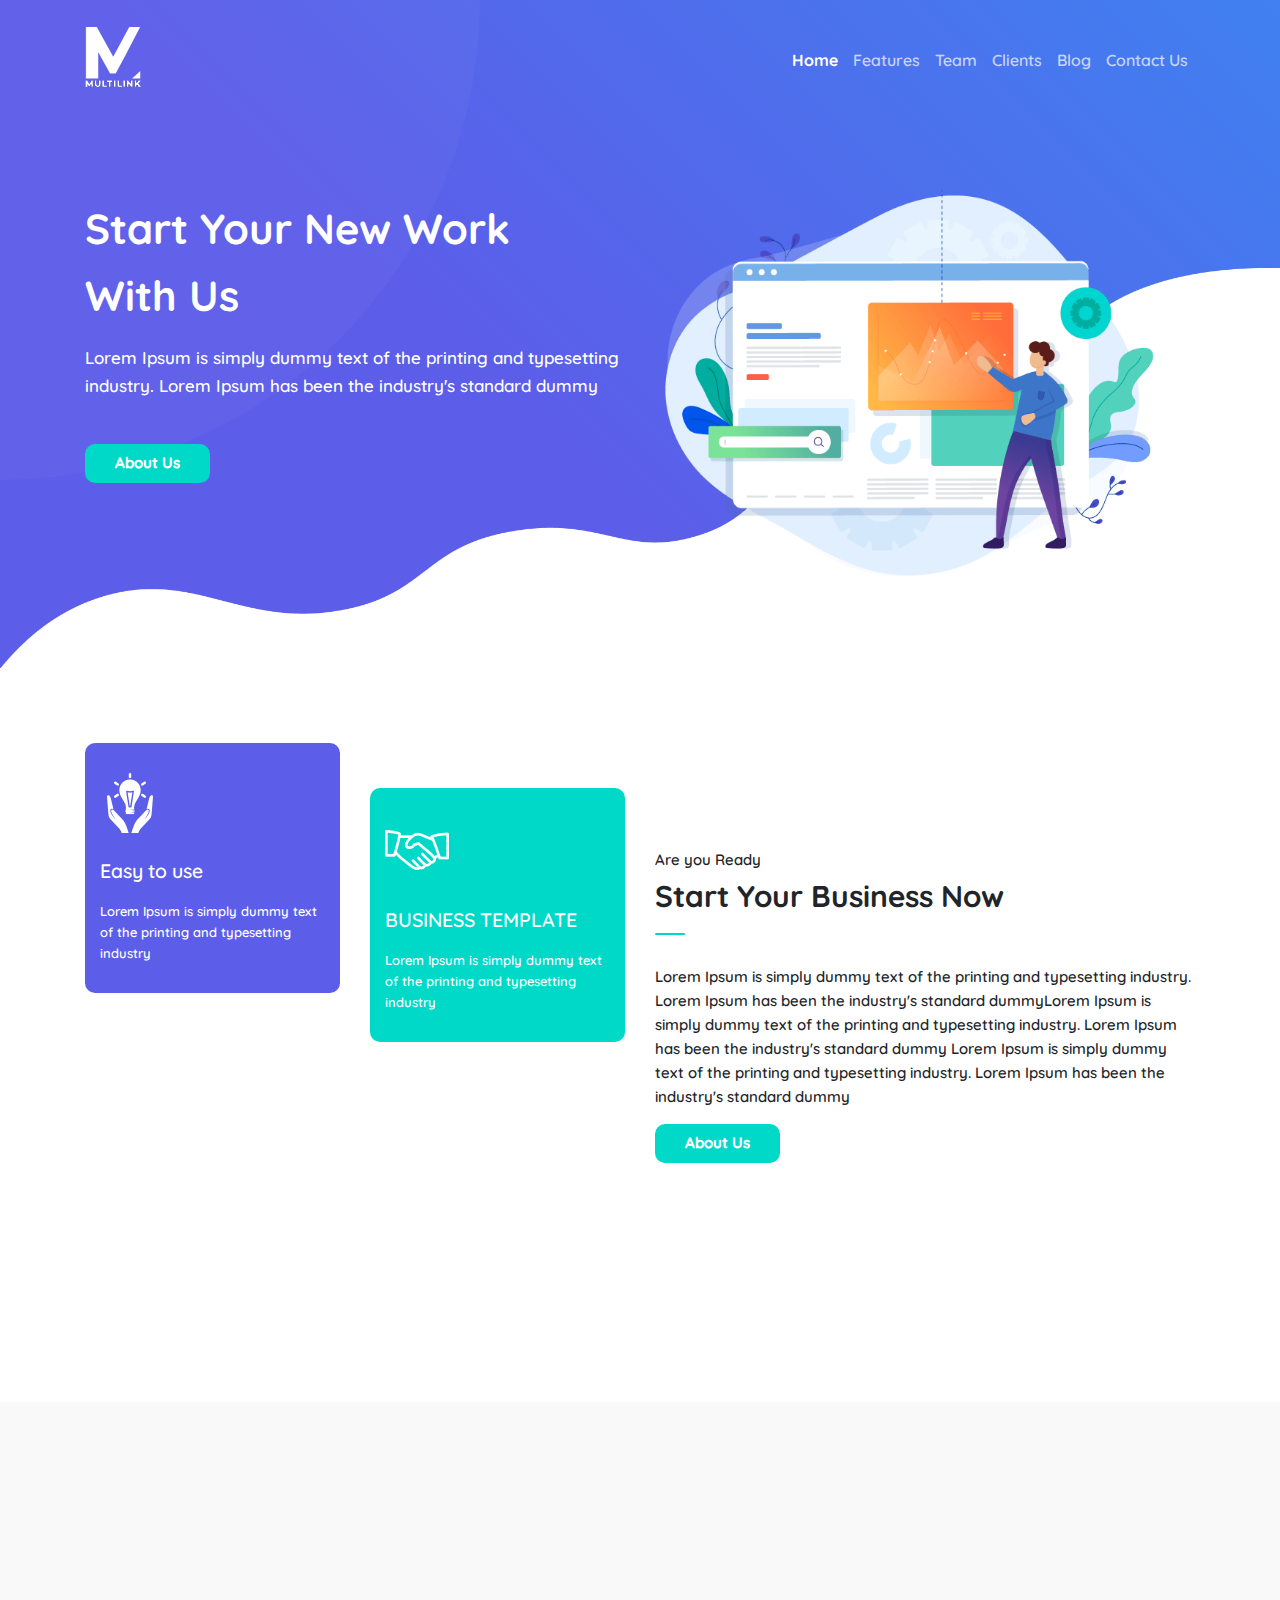
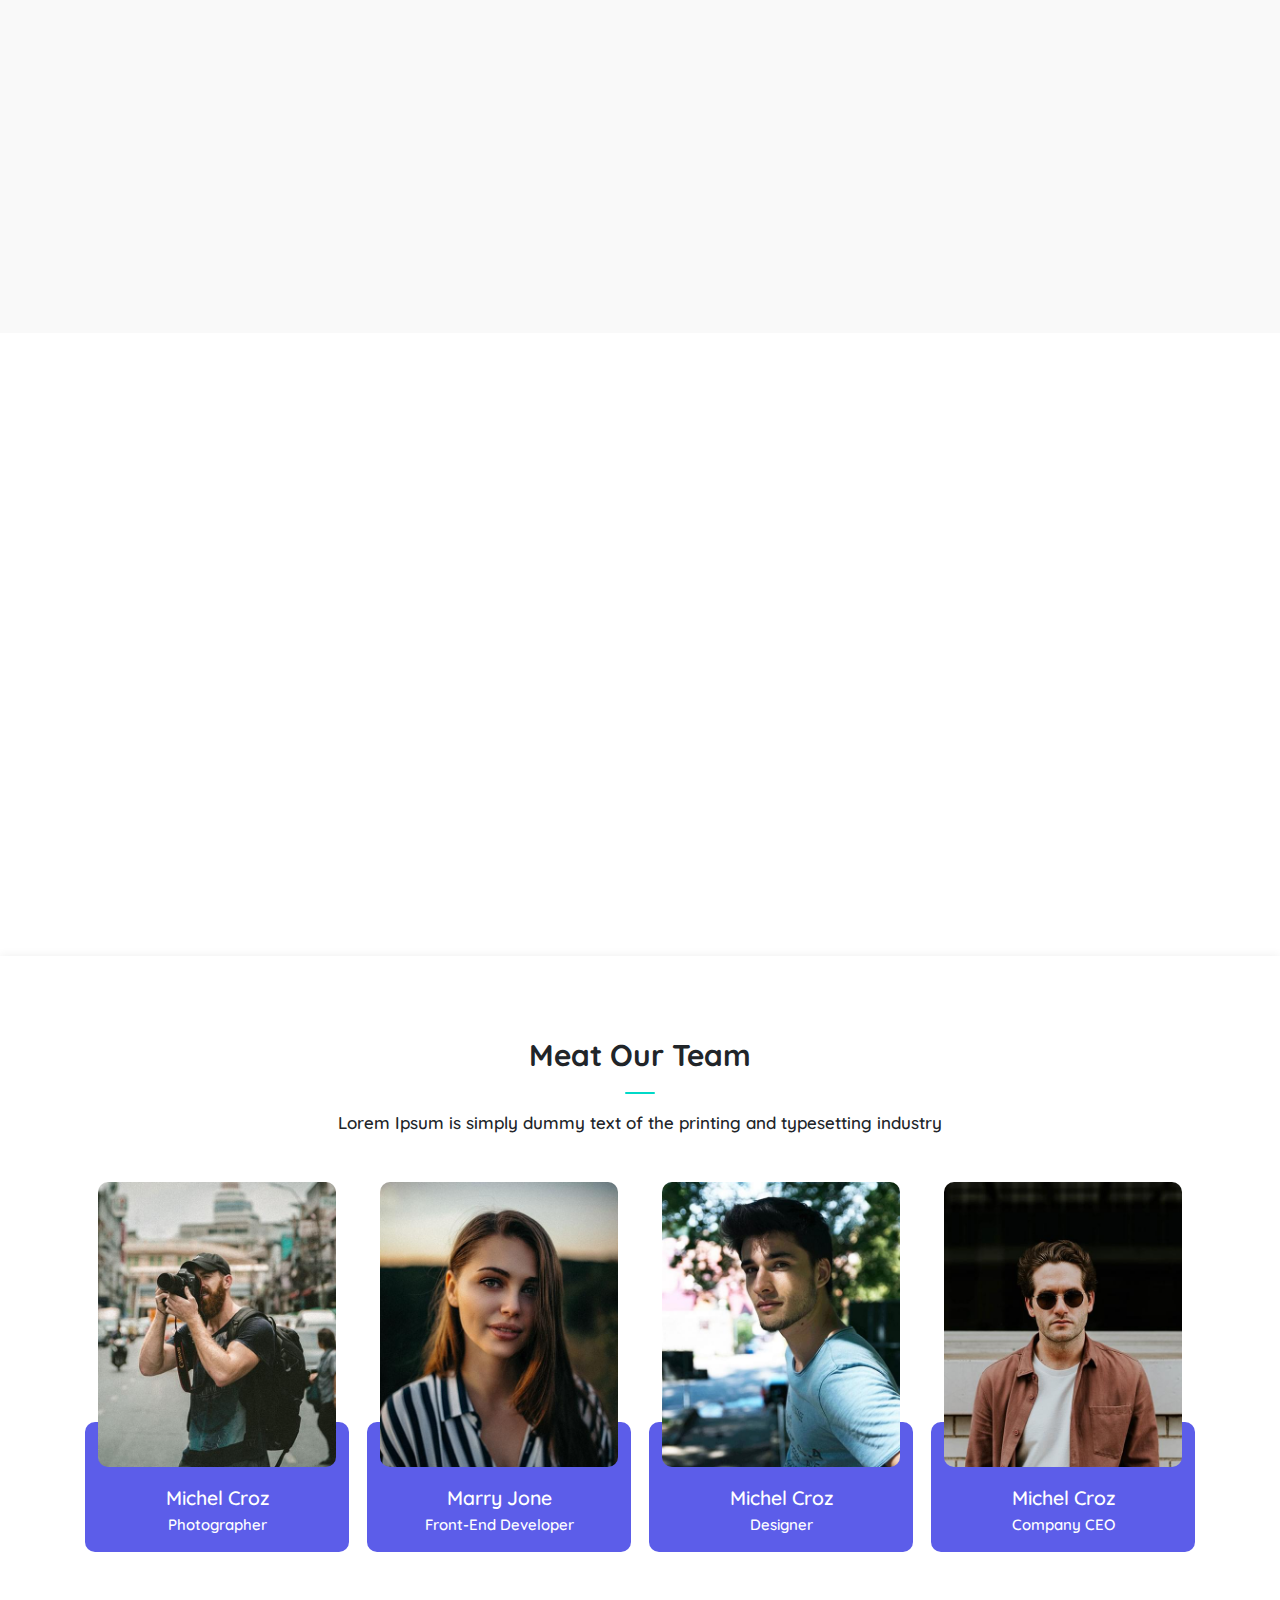
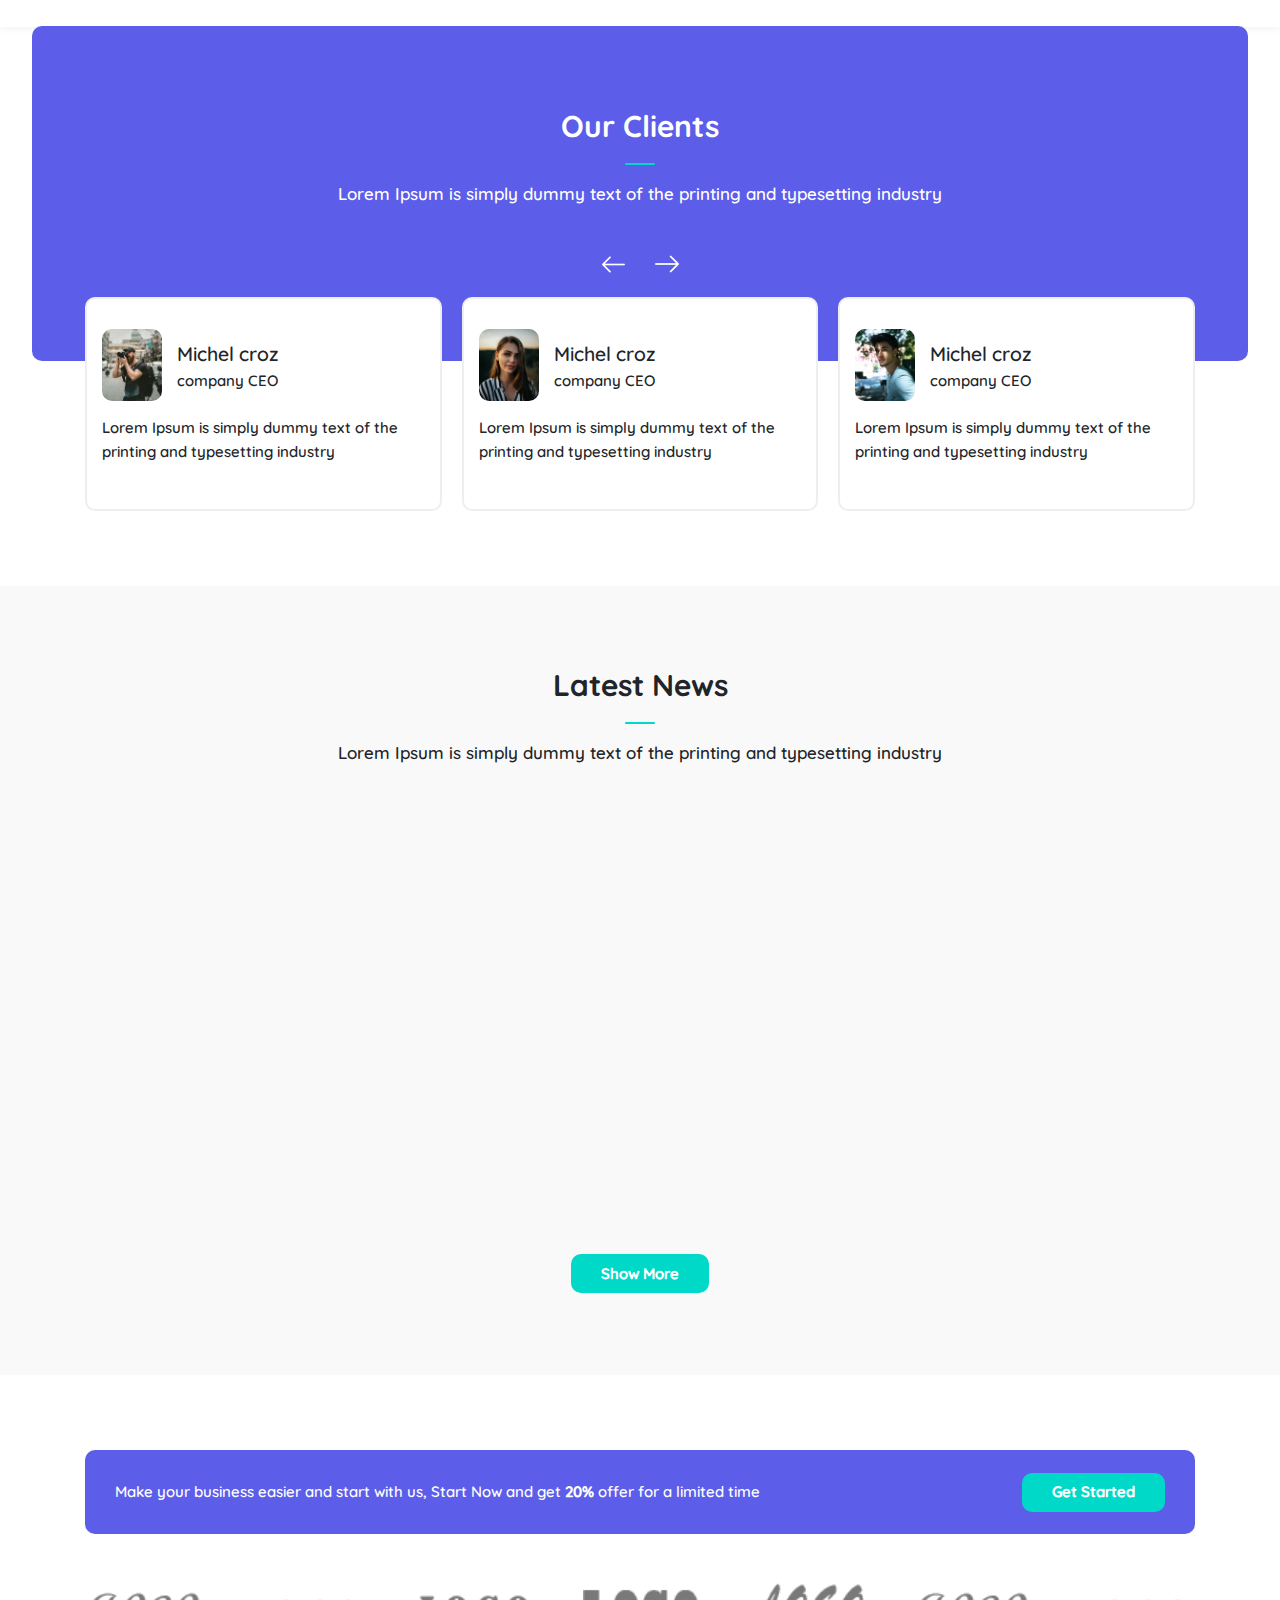
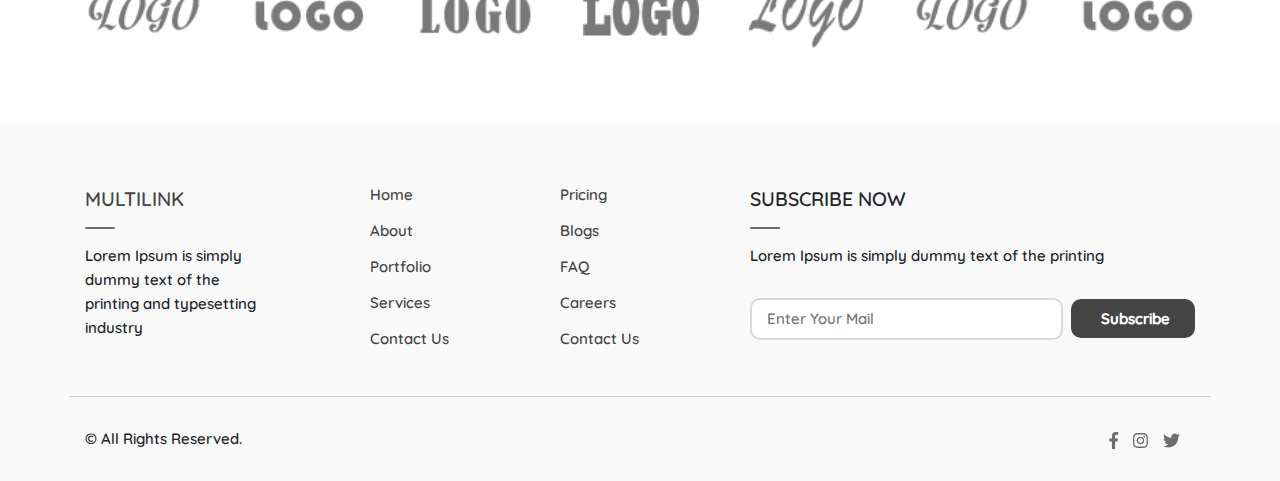
==== commit df99e9b6: "demowebsite" ====
--- a/index.html
+++ b/index.html
@@ -34,7 +34,7 @@
                 <li class="nav-item"><a class="nav-link" href="#features_section">Features</a></li>
                 <li class="nav-item"><a class="nav-link" href="#team_section">Team</a></li>
                 <li class="nav-item"><a class="nav-link" href="#clients_section">Clients</a></li>
-                <li class="nav-item"><a class="nav-link" href="#blogs_section">Blogs</a></li>
+                <li class="nav-item"><a class="nav-link" href="#blogs_section">Blog</a></li>
                 <li class="nav-item"><a class="nav-link" href="contact-us.html">Contact Us</a></li>
                 <!-- dropdown menu -->
                 <!-- <li class="nav-item dropdown"><a class="nav-link dropdown-toggle" href="#" id="navbarDropdown" role="button" data-toggle="dropdown" aria-haspopup="true" aria-expanded="false">Projects</a>
